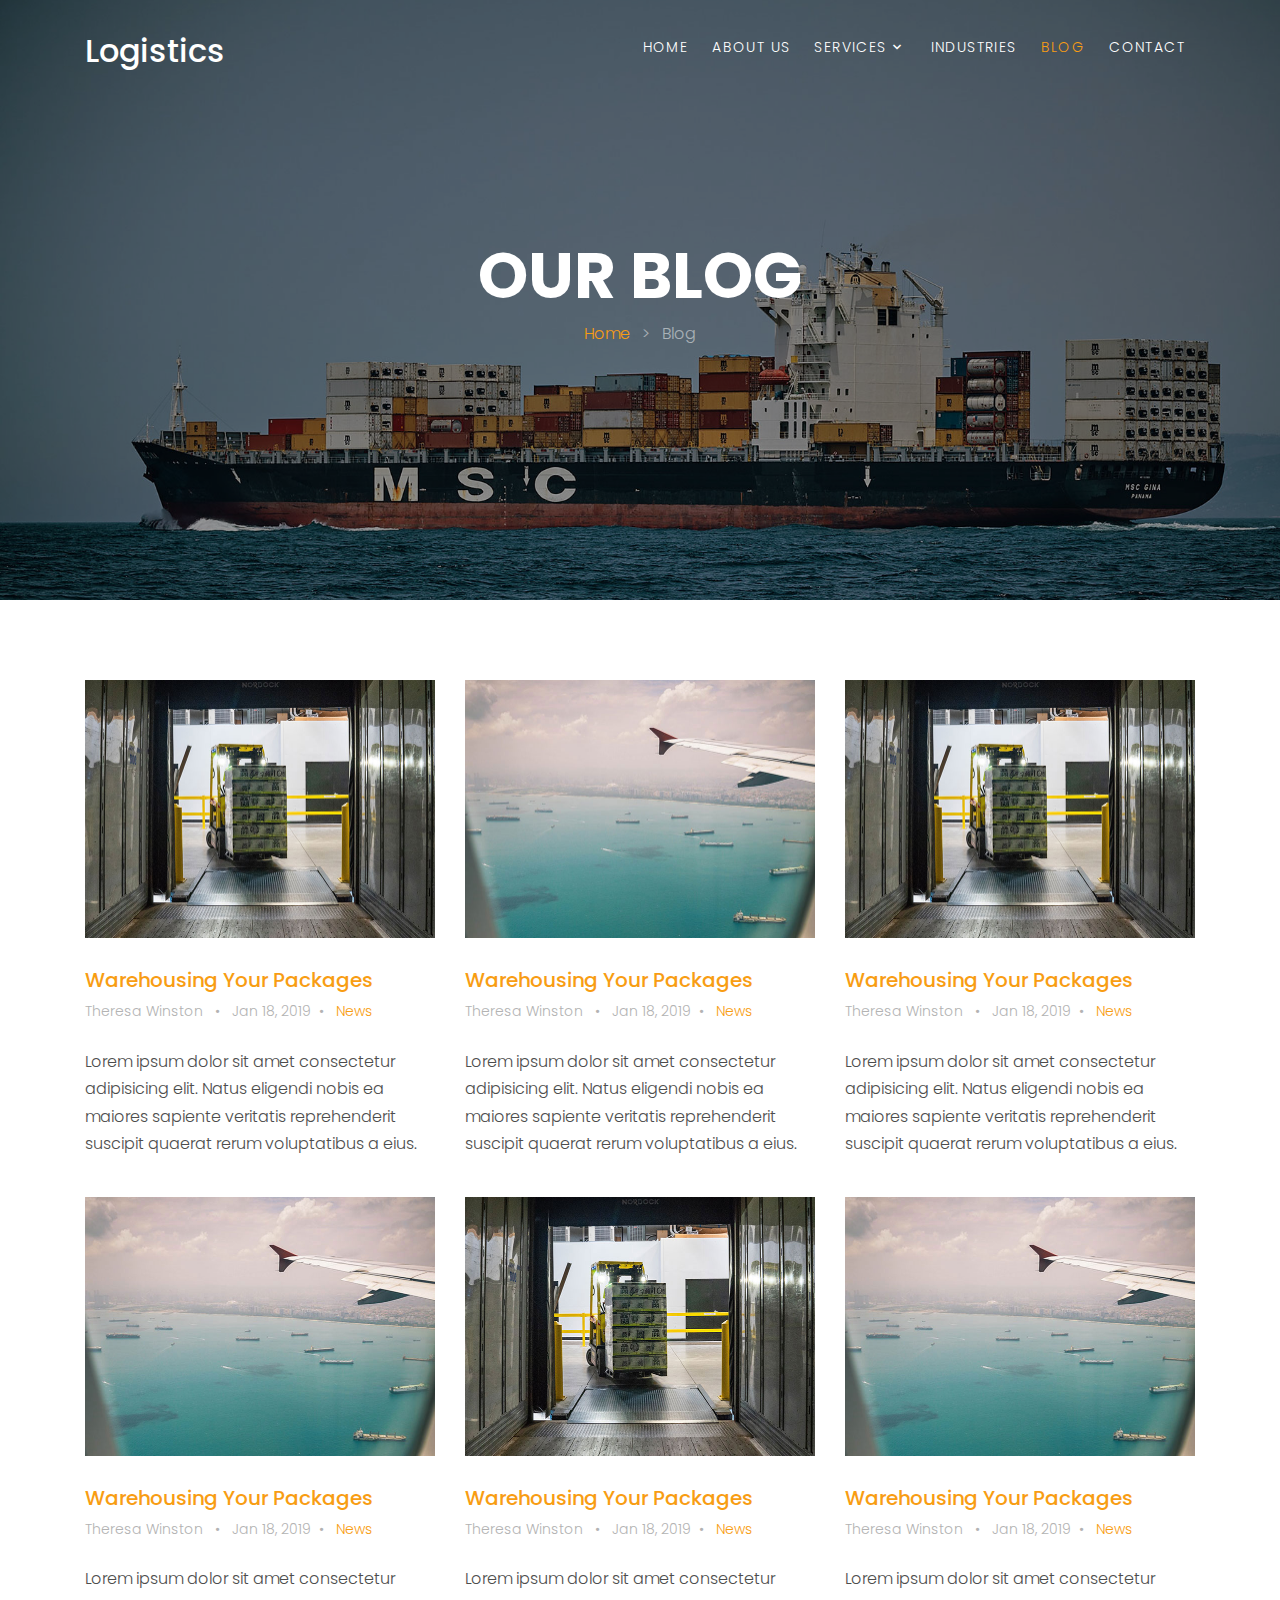
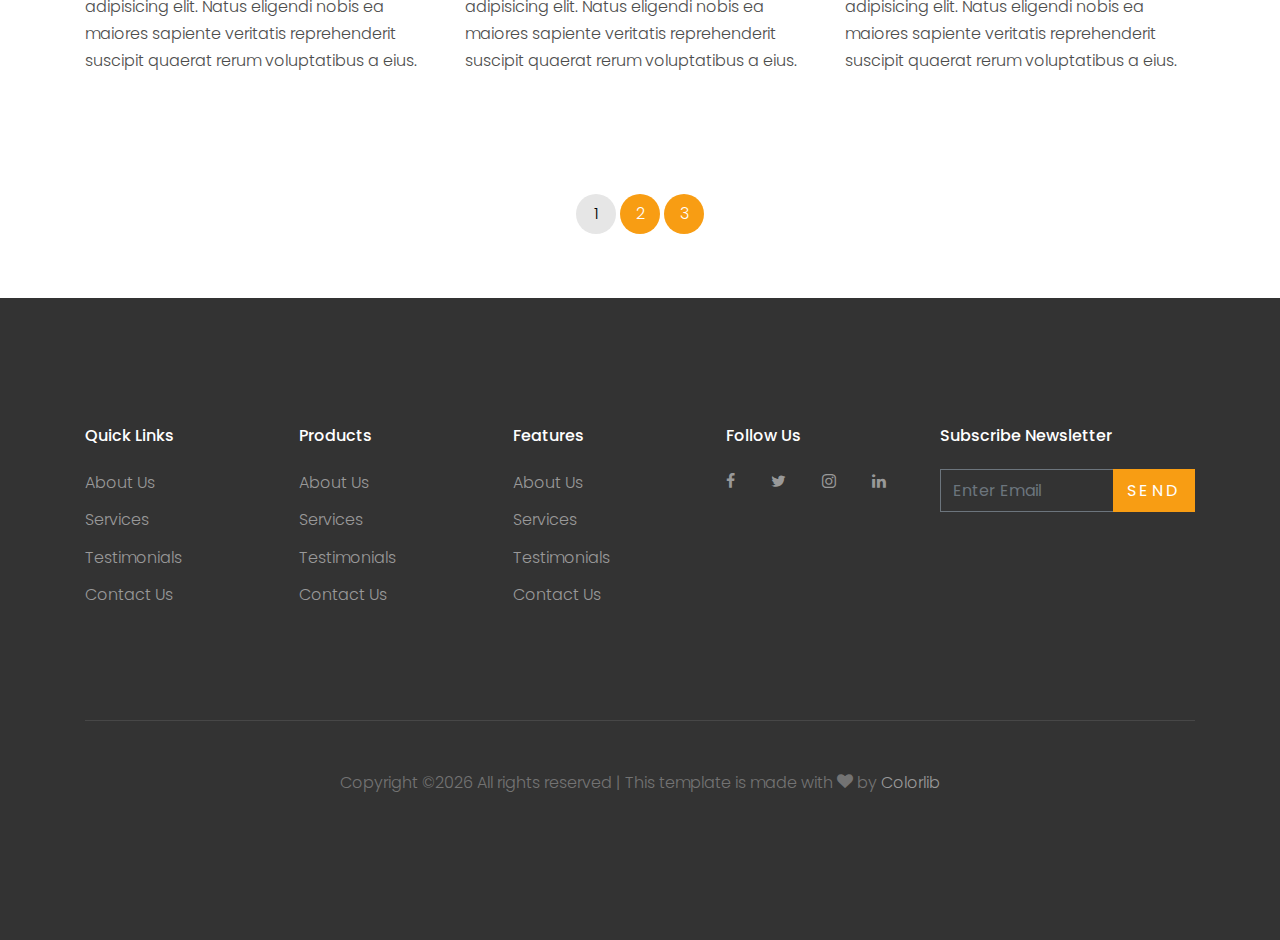
==== blog.html @ 77e8cea9 "add index web" ====
<!DOCTYPE html>
<html lang="en">
  <head>
    <title>Logistics &mdash; Colorlib Website Template</title>
    <meta charset="utf-8">
    <meta name="viewport" content="width=device-width, initial-scale=1, shrink-to-fit=no">

    <link rel="stylesheet" href="https://fonts.googleapis.com/css?family=Poppins:200,300,400,700,900|Display+Playfair:200,300,400,700"> 
    <link rel="stylesheet" href="fonts/icomoon/style.css">

    <link rel="stylesheet" href="css/bootstrap.min.css">
    <link rel="stylesheet" href="css/magnific-popup.css">
    <link rel="stylesheet" href="css/jquery-ui.css">
    <link rel="stylesheet" href="css/owl.carousel.min.css">
    <link rel="stylesheet" href="css/owl.theme.default.min.css">

    <link rel="stylesheet" href="css/bootstrap-datepicker.css">

    <link rel="stylesheet" href="fonts/flaticon/font/flaticon.css">



    <link rel="stylesheet" href="css/aos.css">

    <link rel="stylesheet" href="css/style.css">
    
  </head>
  <body>
  
  <div class="site-wrap">

    <div class="site-mobile-menu">
      <div class="site-mobile-menu-header">
        <div class="site-mobile-menu-close mt-3">
          <span class="icon-close2 js-menu-toggle"></span>
        </div>
      </div>
      <div class="site-mobile-menu-body"></div>
    </div>
    
    <header class="site-navbar py-3" role="banner">

      <div class="container">
        <div class="row align-items-center">
          
          <div class="col-11 col-xl-2">
            <h1 class="mb-0"><a href="index.html" class="text-white h2 mb-0">Logistics</a></h1>
          </div>
          <div class="col-12 col-md-10 d-none d-xl-block">
            <nav class="site-navigation position-relative text-right" role="navigation">

              <ul class="site-menu js-clone-nav mx-auto d-none d-lg-block">
                <li><a href="index.html">Home</a></li>
                <li><a href="about.html">About Us</a></li>
                <li class="has-children">
                  <a href="services.html">Services</a>
                  <ul class="dropdown">
                    <li><a href="#">Air Freight</a></li>
                    <li><a href="#">Ocean Freight</a></li>
                    <li><a href="#">Ground Shipping</a></li>
                    <li><a href="#">Warehousing</a></li>
                    <li><a href="#">Storage</a></li>
                  </ul>
                </li>
                <li><a href="industries.html">Industries</a></li>
                <li class="active"><a href="blog.html">Blog</a></li>
                <li><a href="contact.html">Contact</a></li>
              </ul>
            </nav>
          </div>


          <div class="d-inline-block d-xl-none ml-md-0 mr-auto py-3" style="position: relative; top: 3px;"><a href="#" class="site-menu-toggle js-menu-toggle text-white"><span class="icon-menu h3"></span></a></div>

          </div>

        </div>
      </div>
      
    </header>

  

    <div class="site-blocks-cover inner-page-cover overlay" style="background-image: url(images/hero_bg_1.jpg);" data-aos="fade" data-stellar-background-ratio="0.5">
      <div class="container">
        <div class="row align-items-center justify-content-center text-center">

          <div class="col-md-8" data-aos="fade-up" data-aos-delay="400">
            <h1 class="text-white font-weight-light text-uppercase font-weight-bold">Our Blog</h1>
            <p class="breadcrumb-custom"><a href="index.html">Home</a> <span class="mx-2">&gt;</span> <span>Blog</span></p>
          </div>
        </div>
      </div>
    </div>  

    
  
    <div class="site-section">
      <div class="container">
        <div class="row">
          <div class="col-md-6 col-lg-4 mb-4 mb-lg-4">
            <div class="h-entry">
              <img src="images/blog_1.jpg" alt="Image" class="img-fluid">
              <h2 class="font-size-regular"><a href="#">Warehousing Your Packages</a></h2>
              <div class="meta mb-4">Theresa Winston <span class="mx-2">&bullet;</span> Jan 18, 2019<span class="mx-2">&bullet;</span> <a href="#">News</a></div>
              <p>Lorem ipsum dolor sit amet consectetur adipisicing elit. Natus eligendi nobis ea maiores sapiente veritatis reprehenderit suscipit quaerat rerum voluptatibus a eius.</p>
            </div> 
          </div>
          <div class="col-md-6 col-lg-4 mb-4 mb-lg-4">
            <div class="h-entry">
              <img src="images/blog_2.jpg" alt="Image" class="img-fluid">
              <h2 class="font-size-regular"><a href="#">Warehousing Your Packages</a></h2>
              <div class="meta mb-4">Theresa Winston <span class="mx-2">&bullet;</span> Jan 18, 2019<span class="mx-2">&bullet;</span> <a href="#">News</a></div>
              <p>Lorem ipsum dolor sit amet consectetur adipisicing elit. Natus eligendi nobis ea maiores sapiente veritatis reprehenderit suscipit quaerat rerum voluptatibus a eius.</p>
            </div>
          </div>
          <div class="col-md-6 col-lg-4 mb-4 mb-lg-4">
            <div class="h-entry">
              <img src="images/blog_1.jpg" alt="Image" class="img-fluid">
              <h2 class="font-size-regular"><a href="#">Warehousing Your Packages</a></h2>
              <div class="meta mb-4">Theresa Winston <span class="mx-2">&bullet;</span> Jan 18, 2019<span class="mx-2">&bullet;</span> <a href="#">News</a></div>
              <p>Lorem ipsum dolor sit amet consectetur adipisicing elit. Natus eligendi nobis ea maiores sapiente veritatis reprehenderit suscipit quaerat rerum voluptatibus a eius.</p>
            </div> 
          </div>
          <div class="col-md-6 col-lg-4 mb-4 mb-lg-4">
            <div class="h-entry">
              <img src="images/blog_2.jpg" alt="Image" class="img-fluid">
              <h2 class="font-size-regular"><a href="#">Warehousing Your Packages</a></h2>
              <div class="meta mb-4">Theresa Winston <span class="mx-2">&bullet;</span> Jan 18, 2019<span class="mx-2">&bullet;</span> <a href="#">News</a></div>
              <p>Lorem ipsum dolor sit amet consectetur adipisicing elit. Natus eligendi nobis ea maiores sapiente veritatis reprehenderit suscipit quaerat rerum voluptatibus a eius.</p>
            </div>
          </div>
          <div class="col-md-6 col-lg-4 mb-4 mb-lg-4">
            <div class="h-entry">
              <img src="images/blog_1.jpg" alt="Image" class="img-fluid">
              <h2 class="font-size-regular"><a href="#">Warehousing Your Packages</a></h2>
              <div class="meta mb-4">Theresa Winston <span class="mx-2">&bullet;</span> Jan 18, 2019<span class="mx-2">&bullet;</span> <a href="#">News</a></div>
              <p>Lorem ipsum dolor sit amet consectetur adipisicing elit. Natus eligendi nobis ea maiores sapiente veritatis reprehenderit suscipit quaerat rerum voluptatibus a eius.</p>
            </div> 
          </div>
          <div class="col-md-6 col-lg-4 mb-4 mb-lg-4">
            <div class="h-entry">
              <img src="images/blog_2.jpg" alt="Image" class="img-fluid">
              <h2 class="font-size-regular"><a href="#">Warehousing Your Packages</a></h2>
              <div class="meta mb-4">Theresa Winston <span class="mx-2">&bullet;</span> Jan 18, 2019<span class="mx-2">&bullet;</span> <a href="#">News</a></div>
              <p>Lorem ipsum dolor sit amet consectetur adipisicing elit. Natus eligendi nobis ea maiores sapiente veritatis reprehenderit suscipit quaerat rerum voluptatibus a eius.</p>
            </div>
          </div>
        </div>
      </div>
    </div>

    <div class="container text-center pb-5">
      <div class="row">
        <div class="col-12">
          <p class="custom-pagination">
            <span>1</span>
            <a href="#">2</a>
            <a href="#">3</a>
          </p>
        </div>
      </div>
    </div>

    
    
    <footer class="site-footer">
      <div class="container">
        <div class="row">
          <div class="col-md-9">
            <div class="row">
              <div class="col-md-3">
                <h2 class="footer-heading mb-4">Quick Links</h2>
                <ul class="list-unstyled">
                  <li><a href="#">About Us</a></li>
                  <li><a href="#">Services</a></li>
                  <li><a href="#">Testimonials</a></li>
                  <li><a href="#">Contact Us</a></li>
                </ul>
              </div>
              <div class="col-md-3">
                <h2 class="footer-heading mb-4">Products</h2>
                <ul class="list-unstyled">
                  <li><a href="#">About Us</a></li>
                  <li><a href="#">Services</a></li>
                  <li><a href="#">Testimonials</a></li>
                  <li><a href="#">Contact Us</a></li>
                </ul>
              </div>
              <div class="col-md-3">
                <h2 class="footer-heading mb-4">Features</h2>
                <ul class="list-unstyled">
                  <li><a href="#">About Us</a></li>
                  <li><a href="#">Services</a></li>
                  <li><a href="#">Testimonials</a></li>
                  <li><a href="#">Contact Us</a></li>
                </ul>
              </div>
              <div class="col-md-3">
                <h2 class="footer-heading mb-4">Follow Us</h2>
                <a href="#" class="pl-0 pr-3"><span class="icon-facebook"></span></a>
                <a href="#" class="pl-3 pr-3"><span class="icon-twitter"></span></a>
                <a href="#" class="pl-3 pr-3"><span class="icon-instagram"></span></a>
                <a href="#" class="pl-3 pr-3"><span class="icon-linkedin"></span></a>
              </div>
            </div>
          </div>
          <div class="col-md-3">
            <h2 class="footer-heading mb-4">Subscribe Newsletter</h2>
            <form action="#" method="post">
              <div class="input-group mb-3">
                <input type="text" class="form-control border-secondary text-white bg-transparent" placeholder="Enter Email" aria-label="Enter Email" aria-describedby="button-addon2">
                <div class="input-group-append">
                  <button class="btn btn-primary text-white" type="button" id="button-addon2">Send</button>
                </div>
              </div>
            </form>
          </div>
        </div>
        <div class="row pt-5 mt-5 text-center">
          <div class="col-md-12">
            <div class="border-top pt-5">
            <p>
            <!-- Link back to Colorlib can't be removed. Template is licensed under CC BY 3.0. -->
            Copyright &copy;<script>document.write(new Date().getFullYear());</script> All rights reserved | This template is made with <i class="icon-heart" aria-hidden="true"></i> by <a href="https://colorlib.com" target="_blank" >Colorlib</a>
            <!-- Link back to Colorlib can't be removed. Template is licensed under CC BY 3.0. -->
            </p>
            </div>
          </div>
          
        </div>
      </div>
    </footer>
  </div>

  <script src="js/jquery-3.3.1.min.js"></script>
  <script src="js/jquery-migrate-3.0.1.min.js"></script>
  <script src="js/jquery-ui.js"></script>
  <script src="js/popper.min.js"></script>
  <script src="js/bootstrap.min.js"></script>
  <script src="js/owl.carousel.min.js"></script>
  <script src="js/jquery.stellar.min.js"></script>
  <script src="js/jquery.countdown.min.js"></script>
  <script src="js/jquery.magnific-popup.min.js"></script>
  <script src="js/bootstrap-datepicker.min.js"></script>
  <script src="js/aos.js"></script>

  <script src="js/main.js"></script>
    
  </body>
</html>
---- fonts/icomoon/style.css ----
@font-face {
  font-family: 'icomoon';
  src:  url('fonts/icomoon.eot?10si43');
  src:  url('fonts/icomoon.eot?10si43#iefix') format('embedded-opentype'),
    url('fonts/icomoon.ttf?10si43') format('truetype'),
    url('fonts/icomoon.woff?10si43') format('woff'),
    url('fonts/icomoon.svg?10si43#icomoon') format('svg');
  font-weight: normal;
  font-style: normal;
}

[class^="icon-"], [class*=" icon-"] {
  /* use !important to prevent issues with browser extensions that change fonts */
  font-family: 'icomoon' !important;
  speak: none;
  font-style: normal;
  font-weight: normal;
  font-variant: normal;
  text-transform: none;
  line-height: 1;

  /* Better Font Rendering =========== */
  -webkit-font-smoothing: antialiased;
  -moz-osx-font-smoothing: grayscale;
}

.icon-asterisk:before {
  content: "\f069";
}
.icon-plus:before {
  content: "\f067";
}
.icon-question:before {
  content: "\f128";
}
.icon-minus:before {
  content: "\f068";
}
.icon-glass:before {
  content: "\f000";
}
.icon-music:before {
  content: "\f001";
}
.icon-search:before {
  content: "\f002";
}
.icon-envelope-o:before {
  content: "\f003";
}
.icon-heart:before {
  content: "\f004";
}
.icon-star:before {
  content: "\f005";
}
.icon-star-o:before {
  content: "\f006";
}
.icon-user:before {
  content: "\f007";
}
.icon-film:before {
  content: "\f008";
}
.icon-th-large:before {
  content: "\f009";
}
.icon-th:before {
  content: "\f00a";
}
.icon-th-list:before {
  content: "\f00b";
}
.icon-check:before {
  content: "\f00c";
}
.icon-close:before {
  content: "\f00d";
}
.icon-remove:before {
  content: "\f00d";
}
.icon-times:before {
  content: "\f00d";
}
.icon-search-plus:before {
  content: "\f00e";
}
.icon-search-minus:before {
  content: "\f010";
}
.icon-power-off:before {
  content: "\f011";
}
.icon-signal:before {
  content: "\f012";
}
.icon-cog:before {
  content: "\f013";
}
.icon-gear:before {
  content: "\f013";
}
.icon-trash-o:before {
  content: "\f014";
}
.icon-home:before {
  content: "\f015";
}
.icon-file-o:before {
  content: "\f016";
}
.icon-clock-o:before {
  content: "\f017";
}
.icon-road:before {
  content: "\f018";
}
.icon-download:before {
  content: "\f019";
}
.icon-arrow-circle-o-down:before {
  content: "\f01a";
}
.icon-arrow-circle-o-up:before {
  content: "\f01b";
}
.icon-inbox:before {
  content: "\f01c";
}
.icon-play-circle-o:before {
  content: "\f01d";
}
.icon-repeat:before {
  content: "\f01e";
}
.icon-rotate-right:before {
  content: "\f01e";
}
.icon-refresh:before {
  content: "\f021";
}
.icon-list-alt:before {
  content: "\f022";
}
.icon-lock:before {
  content: "\f023";
}
.icon-flag:before {
  content: "\f024";
}
.icon-headphones:before {
  content: "\f025";
}
.icon-volume-off:before {
  content: "\f026";
}
.icon-volume-down:before {
  content: "\f027";
}
.icon-volume-up:before {
  content: "\f028";
}
.icon-qrcode:before {
  content: "\f029";
}
.icon-barcode:before {
  content: "\f02a";
}
.icon-tag:before {
  content: "\f02b";
}
.icon-tags:before {
  content: "\f02c";
}
.icon-book:before {
  content: "\f02d";
}
.icon-bookmark:before {
  content: "\f02e";
}
.icon-print:before {
  content: "\f02f";
}
.icon-camera:before {
  content: "\f030";
}
.icon-font:before {
  content: "\f031";
}
.icon-bold:before {
  content: "\f032";
}
.icon-italic:before {
  content: "\f033";
}
.icon-text-height:before {
  content: "\f034";
}
.icon-text-width:before {
  content: "\f035";
}
.icon-align-left:before {
  content: "\f036";
}
.icon-align-center:before {
  content: "\f037";
}
.icon-align-right:before {
  content: "\f038";
}
.icon-align-justify:before {
  content: "\f039";
}
.icon-list:before {
  content: "\f03a";
}
.icon-dedent:before {
  content: "\f03b";
}
.icon-outdent:before {
  content: "\f03b";
}
.icon-indent:before {
  content: "\f03c";
}
.icon-video-camera:before {
  content: "\f03d";
}
.icon-image:before {
  content: "\f03e";
}
.icon-photo:before {
  content: "\f03e";
}
.icon-picture-o:before {
  content: "\f03e";
}
.icon-pencil:before {
  content: "\f040";
}
.icon-map-marker:before {
  content: "\f041";
}
.icon-adjust:before {
  content: "\f042";
}
.icon-tint:before {
  content: "\f043";
}
.icon-edit:before {
  content: "\f044";
}
.icon-pencil-square-o:before {
  content: "\f044";
}
.icon-share-square-o:before {
  content: "\f045";
}
.icon-check-square-o:before {
  content: "\f046";
}
.icon-arrows:before {
  content: "\f047";
}
.icon-step-backward:before {
  content: "\f048";
}
.icon-fast-backward:before {
  content: "\f049";
}
.icon-backward:before {
  content: "\f04a";
}
.icon-play:before {
  content: "\f04b";
}
.icon-pause:before {
  content: "\f04c";
}
.icon-stop:before {
  content: "\f04d";
}
.icon-forward:before {
  content: "\f04e";
}
.icon-fast-forward:before {
  content: "\f050";
}
.icon-step-forward:before {
  content: "\f051";
}
.icon-eject:before {
  content: "\f052";
}
.icon-chevron-left:before {
  content: "\f053";
}
.icon-chevron-right:before {
  content: "\f054";
}
.icon-plus-circle:before {
  content: "\f055";
}
.icon-minus-circle:before {
  content: "\f056";
}
.icon-times-circle:before {
  content: "\f057";
}
.icon-check-circle:before {
  content: "\f058";
}
.icon-question-circle:before {
  content: "\f059";
}
.icon-info-circle:before {
  content: "\f05a";
}
.icon-crosshairs:before {
  content: "\f05b";
}
.icon-times-circle-o:before {
  content: "\f05c";
}
.icon-check-circle-o:before {
  content: "\f05d";
}
.icon-ban:before {
  content: "\f05e";
}
.icon-arrow-left:before {
  content: "\f060";
}
.icon-arrow-right:before {
  content: "\f061";
}
.icon-arrow-up:before {
  content: "\f062";
}
.icon-arrow-down:before {
  content: "\f063";
}
.icon-mail-forward:before {
  content: "\f064";
}
.icon-share:before {
  content: "\f064";
}
.icon-expand:before {
  content: "\f065";
}
.icon-compress:before {
  content: "\f066";
}
.icon-exclamation-circle:before {
  content: "\f06a";
}
.icon-gift:before {
  content: "\f06b";
}
.icon-leaf:before {
  content: "\f06c";
}
.icon-fire:before {
  content: "\f06d";
}
.icon-eye:before {
  content: "\f06e";
}
.icon-eye-slash:before {
  content: "\f070";
}
.icon-exclamation-triangle:before {
  content: "\f071";
}
.icon-warning:before {
  content: "\f071";
}
.icon-plane:before {
  content: "\f072";
}
.icon-calendar:before {
  content: "\f073";
}
.icon-random:before {
  content: "\f074";
}
.icon-comment:before {
  content: "\f075";
}
.icon-magnet:before {
  content: "\f076";
}
.icon-chevron-up:before {
  content: "\f077";
}
.icon-chevron-down:before {
  content: "\f078";
}
.icon-retweet:before {
  content: "\f079";
}
.icon-shopping-cart:before {
  content: "\f07a";
}
.icon-folder:before {
  content: "\f07b";
}
.icon-folder-open:before {
  content: "\f07c";
}
.icon-arrows-v:before {
  content: "\f07d";
}
.icon-arrows-h:before {
  content: "\f07e";
}
.icon-bar-chart:before {
  content: "\f080";
}
.icon-bar-chart-o:before {
  content: "\f080";
}
.icon-twitter-square:before {
  content: "\f081";
}
.icon-facebook-square:before {
  content: "\f082";
}
.icon-camera-retro:before {
  content: "\f083";
}
.icon-key:before {
  content: "\f084";
}
.icon-cogs:before {
  content: "\f085";
}
.icon-gears:before {
  content: "\f085";
}
.icon-comments:before {
  content: "\f086";
}
.icon-thumbs-o-up:before {
  content: "\f087";
}
.icon-thumbs-o-down:before {
  content: "\f088";
}
.icon-star-half:before {
  content: "\f089";
}
.icon-heart-o:before {
  content: "\f08a";
}
.icon-sign-out:before {
  content: "\f08b";
}
.icon-linkedin-square:before {
  content: "\f08c";
}
.icon-thumb-tack:before {
  content: "\f08d";
}
.icon-external-link:before {
  content: "\f08e";
}
.icon-sign-in:before {
  content: "\f090";
}
.icon-trophy:before {
  content: "\f091";
}
.icon-github-square:before {
  content: "\f092";
}
.icon-upload:before {
  content: "\f093";
}
.icon-lemon-o:before {
  content: "\f094";
}
.icon-phone:before {
  content: "\f095";
}
.icon-square-o:before {
  content: "\f096";
}
.icon-bookmark-o:before {
  content: "\f097";
}
.icon-phone-square:before {
  content: "\f098";
}
.icon-twitter:before {
  content: "\f099";
}
.icon-facebook:before {
  content: "\f09a";
}
.icon-facebook-f:before {
  content: "\f09a";
}
.icon-github:before {
  content: "\f09b";
}
.icon-unlock:before {
  content: "\f09c";
}
.icon-credit-card:before {
  content: "\f09d";
}
.icon-feed:before {
  content: "\f09e";
}
.icon-rss:before {
  content: "\f09e";
}
.icon-hdd-o:before {
  content: "\f0a0";
}
.icon-bullhorn:before {
  content: "\f0a1";
}
.icon-bell-o:before {
  content: "\f0a2";
}
.icon-certificate:before {
  content: "\f0a3";
}
.icon-hand-o-right:before {
  content: "\f0a4";
}
.icon-hand-o-left:before {
  content: "\f0a5";
}
.icon-hand-o-up:before {
  content: "\f0a6";
}
.icon-hand-o-down:before {
  content: "\f0a7";
}
.icon-arrow-circle-left:before {
  content: "\f0a8";
}
.icon-arrow-circle-right:before {
  content: "\f0a9";
}
.icon-arrow-circle-up:before {
  content: "\f0aa";
}
.icon-arrow-circle-down:before {
  content: "\f0ab";
}
.icon-globe:before {
  content: "\f0ac";
}
.icon-wrench:before {
  content: "\f0ad";
}
.icon-tasks:before {
  content: "\f0ae";
}
.icon-filter:before {
  content: "\f0b0";
}
.icon-briefcase:before {
  content: "\f0b1";
}
.icon-arrows-alt:before {
  content: "\f0b2";
}
.icon-group:before {
  content: "\f0c0";
}
.icon-users:before {
  content: "\f0c0";
}
.icon-chain:before {
  content: "\f0c1";
}
.icon-link:before {
  content: "\f0c1";
}
.icon-cloud:before {
  content: "\f0c2";
}
.icon-flask:before {
  content: "\f0c3";
}
.icon-cut:before {
  content: "\f0c4";
}
.icon-scissors:before {
  content: "\f0c4";
}
.icon-copy:before {
  content: "\f0c5";
}
.icon-files-o:before {
  content: "\f0c5";
}
.icon-paperclip:before {
  content: "\f0c6";
}
.icon-floppy-o:before {
  content: "\f0c7";
}
.icon-save:before {
  content: "\f0c7";
}
.icon-square:before {
  content: "\f0c8";
}
.icon-bars:before {
  content: "\f0c9";
}
.icon-navicon:before {
  content: "\f0c9";
}
.icon-reorder:before {
  content: "\f0c9";
}
.icon-list-ul:before {
  content: "\f0ca";
}
.icon-list-ol:before {
  content: "\f0cb";
}
.icon-strikethrough:before {
  content: "\f0cc";
}
.icon-underline:before {
  content: "\f0cd";
}
.icon-table:before {
  content: "\f0ce";
}
.icon-magic:before {
  content: "\f0d0";
}
.icon-truck:before {
  content: "\f0d1";
}
.icon-pinterest:before {
  content: "\f0d2";
}
.icon-pinterest-square:before {
  content: "\f0d3";
}
.icon-google-plus-square:before {
  content: "\f0d4";
}
.icon-google-plus:before {
  content: "\f0d5";
}
.icon-money:before {
  content: "\f0d6";
}
.icon-caret-down:before {
  content: "\f0d7";
}
.icon-caret-up:before {
  content: "\f0d8";
}
.icon-caret-left:before {
  content: "\f0d9";
}
.icon-caret-right:before {
  content: "\f0da";
}
.icon-columns:before {
  content: "\f0db";
}
.icon-sort:before {
  content: "\f0dc";
}
.icon-unsorted:before {
  content: "\f0dc";
}
.icon-sort-desc:before {
  content: "\f0dd";
}
.icon-sort-down:before {
  content: "\f0dd";
}
.icon-sort-asc:before {
  content: "\f0de";
}
.icon-sort-up:before {
  content: "\f0de";
}
.icon-envelope:before {
  content: "\f0e0";
}
.icon-linkedin:before {
  content: "\f0e1";
}
.icon-rotate-left:before {
  content: "\f0e2";
}
.icon-undo:before {
  content: "\f0e2";
}
.icon-gavel:before {
  content: "\f0e3";
}
.icon-legal:before {
  content: "\f0e3";
}
.icon-dashboard:before {
  content: "\f0e4";
}
.icon-tachometer:before {
  content: "\f0e4";
}
.icon-comment-o:before {
  content: "\f0e5";
}
.icon-comments-o:before {
  content: "\f0e6";
}
.icon-bolt:before {
  content: "\f0e7";
}
.icon-flash:before {
  content: "\f0e7";
}
.icon-sitemap:before {
  content: "\f0e8";
}
.icon-umbrella:before {
  content: "\f0e9";
}
.icon-clipboard:before {
  content: "\f0ea";
}
.icon-paste:before {
  content: "\f0ea";
}
.icon-lightbulb-o:before {
  content: "\f0eb";
}
.icon-exchange:before {
  content: "\f0ec";
}
.icon-cloud-download:before {
  content: "\f0ed";
}
.icon-cloud-upload:before {
  content: "\f0ee";
}
.icon-user-md:before {
  content: "\f0f0";
}
.icon-stethoscope:before {
  content: "\f0f1";
}
.icon-suitcase:before {
  content: "\f0f2";
}
.icon-bell:before {
  content: "\f0f3";
}
.icon-coffee:before {
  content: "\f0f4";
}
.icon-cutlery:before {
  content: "\f0f5";
}
.icon-file-text-o:before {
  content: "\f0f6";
}
.icon-building-o:before {
  content: "\f0f7";
}
.icon-hospital-o:before {
  content: "\f0f8";
}
.icon-ambulance:before {
  content: "\f0f9";
}
.icon-medkit:before {
  content: "\f0fa";
}
.icon-fighter-jet:before {
  content: "\f0fb";
}
.icon-beer:before {
  content: "\f0fc";
}
.icon-h-square:before {
  content: "\f0fd";
}
.icon-plus-square:before {
  content: "\f0fe";
}
.icon-angle-double-left:before {
  content: "\f100";
}
.icon-angle-double-right:before {
  content: "\f101";
}
.icon-angle-double-up:before {
  content: "\f102";
}
.icon-angle-double-down:before {
  content: "\f103";
}
.icon-angle-left:before {
  content: "\f104";
}
.icon-angle-right:before {
  content: "\f105";
}
.icon-angle-up:before {
  content: "\f106";
}
.icon-angle-down:before {
  content: "\f107";
}
.icon-desktop:before {
  content: "\f108";
}
.icon-laptop:before {
  content: "\f109";
}
.icon-tablet:before {
  content: "\f10a";
}
.icon-mobile:before {
  content: "\f10b";
}
.icon-mobile-phone:before {
  content: "\f10b";
}
.icon-circle-o:before {
  content: "\f10c";
}
.icon-quote-left:before {
  content: "\f10d";
}
.icon-quote-right:before {
  content: "\f10e";
}
.icon-spinner:before {
  content: "\f110";
}
.icon-circle:before {
  content: "\f111";
}
.icon-mail-reply:before {
  content: "\f112";
}
.icon-reply:before {
  content: "\f112";
}
.icon-github-alt:before {
  content: "\f113";
}
.icon-folder-o:before {
  content: "\f114";
}
.icon-folder-open-o:before {
  content: "\f115";
}
.icon-smile-o:before {
  content: "\f118";
}
.icon-frown-o:before {
  content: "\f119";
}
.icon-meh-o:before {
  content: "\f11a";
}
.icon-gamepad:before {
  content: "\f11b";
}
.icon-keyboard-o:before {
  content: "\f11c";
}
.icon-flag-o:before {
  content: "\f11d";
}
.icon-flag-checkered:before {
  content: "\f11e";
}
.icon-terminal:before {
  content: "\f120";
}
.icon-code:before {
  content: "\f121";
}
.icon-mail-reply-all:before {
  content: "\f122";
}
.icon-reply-all:before {
  content: "\f122";
}
.icon-star-half-empty:before {
  content: "\f123";
}
.icon-star-half-full:before {
  content: "\f123";
}
.icon-star-half-o:before {
  content: "\f123";
}
.icon-location-arrow:before {
  content: "\f124";
}
.icon-crop:before {
  content: "\f125";
}
.icon-code-fork:before {
  content: "\f126";
}
.icon-chain-broken:before {
  content: "\f127";
}
.icon-unlink:before {
  content: "\f127";
}
.icon-info:before {
  content: "\f129";
}
.icon-exclamation:before {
  content: "\f12a";
}
.icon-superscript:before {
  content: "\f12b";
}
.icon-subscript:before {
  content: "\f12c";
}
.icon-eraser:before {
  content: "\f12d";
}
.icon-puzzle-piece:before {
  content: "\f12e";
}
.icon-microphone:before {
  content: "\f130";
}
.icon-microphone-slash:before {
  content: "\f131";
}
.icon-shield:before {
  content: "\f132";
}
.icon-calendar-o:before {
  content: "\f133";
}
.icon-fire-extinguisher:before {
  content: "\f134";
}
.icon-rocket:before {
  content: "\f135";
}
.icon-maxcdn:before {
  content: "\f136";
}
.icon-chevron-circle-left:before {
  content: "\f137";
}
.icon-chevron-circle-right:before {
  content: "\f138";
}
.icon-chevron-circle-up:before {
  content: "\f139";
}
.icon-chevron-circle-down:before {
  content: "\f13a";
}
.icon-html5:before {
  content: "\f13b";
}
.icon-css3:before {
  content: "\f13c";
}
.icon-anchor:before {
  content: "\f13d";
}
.icon-unlock-alt:before {
  content: "\f13e";
}
.icon-bullseye:before {
  content: "\f140";
}
.icon-ellipsis-h:before {
  content: "\f141";
}
.icon-ellipsis-v:before {
  content: "\f142";
}
.icon-rss-square:before {
  content: "\f143";
}
.icon-play-circle:before {
  content: "\f144";
}
.icon-ticket:before {
  content: "\f145";
}
.icon-minus-square:before {
  content: "\f146";
}
.icon-minus-square-o:before {
  content: "\f147";
}
.icon-level-up:before {
  content: "\f148";
}
.icon-level-down:before {
  content: "\f149";
}
.icon-check-square:before {
  content: "\f14a";
}
.icon-pencil-square:before {
  content: "\f14b";
}
.icon-external-link-square:before {
  content: "\f14c";
}
.icon-share-square:before {
  content: "\f14d";
}
.icon-compass:before {
  content: "\f14e";
}
.icon-caret-square-o-down:before {
  content: "\f150";
}
.icon-toggle-down:before {
  content: "\f150";
}
.icon-caret-square-o-up:before {
  content: "\f151";
}
.icon-toggle-up:before {
  content: "\f151";
}
.icon-caret-square-o-right:before {
  content: "\f152";
}
.icon-toggle-right:before {
  content: "\f152";
}
.icon-eur:before {
  content: "\f153";
}
.icon-euro:before {
  content: "\f153";
}
.icon-gbp:before {
  content: "\f154";
}
.icon-dollar:before {
  content: "\f155";
}
.icon-usd:before {
  content: "\f155";
}
.icon-inr:before {
  content: "\f156";
}
.icon-rupee:before {
  content: "\f156";
}
.icon-cny:before {
  content: "\f157";
}
.icon-jpy:before {
  content: "\f157";
}
.icon-rmb:before {
  content: "\f157";
}
.icon-yen:before {
  content: "\f157";
}
.icon-rouble:before {
  content: "\f158";
}
.icon-rub:before {
  content: "\f158";
}
.icon-ruble:before {
  content: "\f158";
}
.icon-krw:before {
  content: "\f159";
}
.icon-won:before {
  content: "\f159";
}
.icon-bitcoin:before {
  content: "\f15a";
}
.icon-btc:before {
  content: "\f15a";
}
.icon-file:before {
  content: "\f15b";
}
.icon-file-text:before {
  content: "\f15c";
}
.icon-sort-alpha-asc:before {
  content: "\f15d";
}
.icon-sort-alpha-desc:before {
  content: "\f15e";
}
.icon-sort-amount-asc:before {
  content: "\f160";
}
.icon-sort-amount-desc:before {
  content: "\f161";
}
.icon-sort-numeric-asc:before {
  content: "\f162";
}
.icon-sort-numeric-desc:before {
  content: "\f163";
}
.icon-thumbs-up:before {
  content: "\f164";
}
.icon-thumbs-down:before {
  content: "\f165";
}
.icon-youtube-square:before {
  content: "\f166";
}
.icon-youtube:before {
  content: "\f167";
}
.icon-xing:before {
  content: "\f168";
}
.icon-xing-square:before {
  content: "\f169";
}
.icon-youtube-play:before {
  content: "\f16a";
}
.icon-dropbox:before {
  content: "\f16b";
}
.icon-stack-overflow:before {
  content: "\f16c";
}
.icon-instagram:before {
  content: "\f16d";
}
.icon-flickr:before {
  content: "\f16e";
}
.icon-adn:before {
  content: "\f170";
}
.icon-bitbucket:before {
  content: "\f171";
}
.icon-bitbucket-square:before {
  content: "\f172";
}
.icon-tumblr:before {
  content: "\f173";
}
.icon-tumblr-square:before {
  content: "\f174";
}
.icon-long-arrow-down:before {
  content: "\f175";
}
.icon-long-arrow-up:before {
  content: "\f176";
}
.icon-long-arrow-left:before {
  content: "\f177";
}
.icon-long-arrow-right:before {
  content: "\f178";
}
.icon-apple:before {
  content: "\f179";
}
.icon-windows:before {
  content: "\f17a";
}
.icon-android:before {
  content: "\f17b";
}
.icon-linux:before {
  content: "\f17c";
}
.icon-dribbble:before {
  content: "\f17d";
}
.icon-skype:before {
  content: "\f17e";
}
.icon-foursquare:before {
  content: "\f180";
}
.icon-trello:before {
  content: "\f181";
}
.icon-female:before {
  content: "\f182";
}
.icon-male:before {
  content: "\f183";
}
.icon-gittip:before {
  content: "\f184";
}
.icon-gratipay:before {
  content: "\f184";
}
.icon-sun-o:before {
  content: "\f185";
}
.icon-moon-o:before {
  content: "\f186";
}
.icon-archive:before {
  content: "\f187";
}
.icon-bug:before {
  content: "\f188";
}
.icon-vk:before {
  content: "\f189";
}
.icon-weibo:before {
  content: "\f18a";
}
.icon-renren:before {
  content: "\f18b";
}
.icon-pagelines:before {
  content: "\f18c";
}
.icon-stack-exchange:before {
  content: "\f18d";
}
.icon-arrow-circle-o-right:before {
  content: "\f18e";
}
.icon-arrow-circle-o-left:before {
  content: "\f190";
}
.icon-caret-square-o-left:before {
  content: "\f191";
}
.icon-toggle-left:before {
  content: "\f191";
}
.icon-dot-circle-o:before {
  content: "\f192";
}
.icon-wheelchair:before {
  content: "\f193";
}
.icon-vimeo-square:before {
  content: "\f194";
}
.icon-try:before {
  content: "\f195";
}
.icon-turkish-lira:before {
  content: "\f195";
}
.icon-plus-square-o:before {
  content: "\f196";
}
.icon-space-shuttle:before {
  content: "\f197";
}
.icon-slack:before {
  content: "\f198";
}
.icon-envelope-square:before {
  content: "\f199";
}
.icon-wordpress:before {
  content: "\f19a";
}
.icon-openid:before {
  content: "\f19b";
}
.icon-bank:before {
  content: "\f19c";
}
.icon-institution:before {
  content: "\f19c";
}
.icon-university:before {
  content: "\f19c";
}
.icon-graduation-cap:before {
  content: "\f19d";
}
.icon-mortar-board:before {
  content: "\f19d";
}
.icon-yahoo:before {
  content: "\f19e";
}
.icon-google:before {
  content: "\f1a0";
}
.icon-reddit:before {
  content: "\f1a1";
}
.icon-reddit-square:before {
  content: "\f1a2";
}
.icon-stumbleupon-circle:before {
  content: "\f1a3";
}
.icon-stumbleupon:before {
  content: "\f1a4";
}
.icon-delicious:before {
  content: "\f1a5";
}
.icon-digg:before {
  content: "\f1a6";
}
.icon-pied-piper-pp:before {
  content: "\f1a7";
}
.icon-pied-piper-alt:before {
  content: "\f1a8";
}
.icon-drupal:before {
  content: "\f1a9";
}
.icon-joomla:before {
  content: "\f1aa";
}
.icon-language:before {
  content: "\f1ab";
}
.icon-fax:before {
  content: "\f1ac";
}
.icon-building:before {
  content: "\f1ad";
}
.icon-child:before {
  content: "\f1ae";
}
.icon-paw:before {
  content: "\f1b0";
}
.icon-spoon:before {
  content: "\f1b1";
}
.icon-cube:before {
  content: "\f1b2";
}
.icon-cubes:before {
  content: "\f1b3";
}
.icon-behance:before {
  content: "\f1b4";
}
.icon-behance-square:before {
  content: "\f1b5";
}
.icon-steam:before {
  content: "\f1b6";
}
.icon-steam-square:before {
  content: "\f1b7";
}
.icon-recycle:before {
  content: "\f1b8";
}
.icon-automobile:before {
  content: "\f1b9";
}
.icon-car:before {
  content: "\f1b9";
}
.icon-cab:before {
  content: "\f1ba";
}
.icon-taxi:before {
  content: "\f1ba";
}
.icon-tree:before {
  content: "\f1bb";
}
.icon-spotify:before {
  content: "\f1bc";
}
.icon-deviantart:before {
  content: "\f1bd";
}
.icon-soundcloud:before {
  content: "\f1be";
}
.icon-database:before {
  content: "\f1c0";
}
.icon-file-pdf-o:before {
  content: "\f1c1";
}
.icon-file-word-o:before {
  content: "\f1c2";
}
.icon-file-excel-o:before {
  content: "\f1c3";
}
.icon-file-powerpoint-o:before {
  content: "\f1c4";
}
.icon-file-image-o:before {
  content: "\f1c5";
}
.icon-file-photo-o:before {
  content: "\f1c5";
}
.icon-file-picture-o:before {
  content: "\f1c5";
}
.icon-file-archive-o:before {
  content: "\f1c6";
}
.icon-file-zip-o:before {
  content: "\f1c6";
}
.icon-file-audio-o:before {
  content: "\f1c7";
}
.icon-file-sound-o:before {
  content: "\f1c7";
}
.icon-file-movie-o:before {
  content: "\f1c8";
}
.icon-file-video-o:before {
  content: "\f1c8";
}
.icon-file-code-o:before {
  content: "\f1c9";
}
.icon-vine:before {
  content: "\f1ca";
}
.icon-codepen:before {
  content: "\f1cb";
}
.icon-jsfiddle:before {
  content: "\f1cc";
}
.icon-life-bouy:before {
  content: "\f1cd";
}
.icon-life-buoy:before {
  content: "\f1cd";
}
.icon-life-ring:before {
  content: "\f1cd";
}
.icon-life-saver:before {
  content: "\f1cd";
}
.icon-support:before {
  content: "\f1cd";
}
.icon-circle-o-notch:before {
  content: "\f1ce";
}
.icon-ra:before {
  content: "\f1d0";
}
.icon-rebel:before {
  content: "\f1d0";
}
.icon-resistance:before {
  content: "\f1d0";
}
.icon-empire:before {
  content: "\f1d1";
}
.icon-ge:before {
  content: "\f1d1";
}
.icon-git-square:before {
  content: "\f1d2";
}
.icon-git:before {
  content: "\f1d3";
}
.icon-hacker-news:before {
  content: "\f1d4";
}
.icon-y-combinator-square:before {
  content: "\f1d4";
}
.icon-yc-square:before {
  content: "\f1d4";
}
.icon-tencent-weibo:before {
  content: "\f1d5";
}
.icon-qq:before {
  content: "\f1d6";
}
.icon-wechat:before {
  content: "\f1d7";
}
.icon-weixin:before {
  content: "\f1d7";
}
.icon-paper-plane:before {
  content: "\f1d8";
}
.icon-send:before {
  content: "\f1d8";
}
.icon-paper-plane-o:before {
  content: "\f1d9";
}
.icon-send-o:before {
  content: "\f1d9";
}
.icon-history:before {
  content: "\f1da";
}
.icon-circle-thin:before {
  content: "\f1db";
}
.icon-header:before {
  content: "\f1dc";
}
.icon-paragraph:before {
  content: "\f1dd";
}
.icon-sliders:before {
  content: "\f1de";
}
.icon-share-alt:before {
  content: "\f1e0";
}
.icon-share-alt-square:before {
  content: "\f1e1";
}
.icon-bomb:before {
  content: "\f1e2";
}
.icon-futbol-o:before {
  content: "\f1e3";
}
.icon-soccer-ball-o:before {
  content: "\f1e3";
}
.icon-tty:before {
  content: "\f1e4";
}
.icon-binoculars:before {
  content: "\f1e5";
}
.icon-plug:before {
  content: "\f1e6";
}
.icon-slideshare:before {
  content: "\f1e7";
}
.icon-twitch:before {
  content: "\f1e8";
}
.icon-yelp:before {
  content: "\f1e9";
}
.icon-newspaper-o:before {
  content: "\f1ea";
}
.icon-wifi:before {
  content: "\f1eb";
}
.icon-calculator:before {
  content: "\f1ec";
}
.icon-paypal:before {
  content: "\f1ed";
}
.icon-google-wallet:before {
  content: "\f1ee";
}
.icon-cc-visa:before {
  content: "\f1f0";
}
.icon-cc-mastercard:before {
  content: "\f1f1";
}
.icon-cc-discover:before {
  content: "\f1f2";
}
.icon-cc-amex:before {
  content: "\f1f3";
}
.icon-cc-paypal:before {
  content: "\f1f4";
}
.icon-cc-stripe:before {
  content: "\f1f5";
}
.icon-bell-slash:before {
  content: "\f1f6";
}
.icon-bell-slash-o:before {
  content: "\f1f7";
}
.icon-trash:before {
  content: "\f1f8";
}
.icon-copyright:before {
  content: "\f1f9";
}
.icon-at:before {
  content: "\f1fa";
}
.icon-eyedropper:before {
  content: "\f1fb";
}
.icon-paint-brush:before {
  content: "\f1fc";
}
.icon-birthday-cake:before {
  content: "\f1fd";
}
.icon-area-chart:before {
  content: "\f1fe";
}
.icon-pie-chart:before {
  content: "\f200";
}
.icon-line-chart:before {
  content: "\f201";
}
.icon-lastfm:before {
  content: "\f202";
}
.icon-lastfm-square:before {
  content: "\f203";
}
.icon-toggle-off:before {
  content: "\f204";
}
.icon-toggle-on:before {
  content: "\f205";
}
.icon-bicycle:before {
  content: "\f206";
}
.icon-bus:before {
  content: "\f207";
}
.icon-ioxhost:before {
  content: "\f208";
}
.icon-angellist:before {
  content: "\f209";
}
.icon-cc:before {
  content: "\f20a";
}
.icon-ils:before {
  content: "\f20b";
}
.icon-shekel:before {
  content: "\f20b";
}
.icon-sheqel:before {
  content: "\f20b";
}
.icon-meanpath:before {
  content: "\f20c";
}
.icon-buysellads:before {
  content: "\f20d";
}
.icon-connectdevelop:before {
  content: "\f20e";
}
.icon-dashcube:before {
  content: "\f210";
}
.icon-forumbee:before {
  content: "\f211";
}
.icon-leanpub:before {
  content: "\f212";
}
.icon-sellsy:before {
  content: "\f213";
}
.icon-shirtsinbulk:before {
  content: "\f214";
}
.icon-simplybuilt:before {
  content: "\f215";
}
.icon-skyatlas:before {
  content: "\f216";
}
.icon-cart-plus:before {
  content: "\f217";
}
.icon-cart-arrow-down:before {
  content: "\f218";
}
.icon-diamond:before {
  content: "\f219";
}
.icon-ship:before {
  content: "\f21a";
}
.icon-user-secret:before {
  content: "\f21b";
}
.icon-motorcycle:before {
  content: "\f21c";
}
.icon-street-view:before {
  content: "\f21d";
}
.icon-heartbeat:before {
  content: "\f21e";
}
.icon-venus:before {
  content: "\f221";
}
.icon-mars:before {
  content: "\f222";
}
.icon-mercury:before {
  content: "\f223";
}
.icon-intersex:before {
  content: "\f224";
}
.icon-transgender:before {
  content: "\f224";
}
.icon-transgender-alt:before {
  content: "\f225";
}
.icon-venus-double:before {
  content: "\f226";
}
.icon-mars-double:before {
  content: "\f227";
}
.icon-venus-mars:before {
  content: "\f228";
}
.icon-mars-stroke:before {
  content: "\f229";
}
.icon-mars-stroke-v:before {
  content: "\f22a";
}
.icon-mars-stroke-h:before {
  content: "\f22b";
}
.icon-neuter:before {
  content: "\f22c";
}
.icon-genderless:before {
  content: "\f22d";
}
.icon-facebook-official:before {
  content: "\f230";
}
.icon-pinterest-p:before {
  content: "\f231";
}
.icon-whatsapp:before {
  content: "\f232";
}
.icon-server:before {
  content: "\f233";
}
.icon-user-plus:before {
  content: "\f234";
}
.icon-user-times:before {
  content: "\f235";
}
.icon-bed:before {
  content: "\f236";
}
.icon-hotel:before {
  content: "\f236";
}
.icon-viacoin:before {
  content: "\f237";
}
.icon-train:before {
  content: "\f238";
}
.icon-subway:before {
  content: "\f239";
}
.icon-medium:before {
  content: "\f23a";
}
.icon-y-combinator:before {
  content: "\f23b";
}
.icon-yc:before {
  content: "\f23b";
}
.icon-optin-monster:before {
  content: "\f23c";
}
.icon-opencart:before {
  content: "\f23d";
}
.icon-expeditedssl:before {
  content: "\f23e";
}
.icon-battery:before {
  content: "\f240";
}
.icon-battery-4:before {
  content: "\f240";
}
.icon-battery-full:before {
  content: "\f240";
}
.icon-battery-3:before {
  content: "\f241";
}
.icon-battery-three-quarters:before {
  content: "\f241";
}
.icon-battery-2:before {
  content: "\f242";
}
.icon-battery-half:before {
  content: "\f242";
}
.icon-battery-1:before {
  content: "\f243";
}
.icon-battery-quarter:before {
  content: "\f243";
}
.icon-battery-0:before {
  content: "\f244";
}
.icon-battery-empty:before {
  content: "\f244";
}
.icon-mouse-pointer:before {
  content: "\f245";
}
.icon-i-cursor:before {
  content: "\f246";
}
.icon-object-group:before {
  content: "\f247";
}
.icon-object-ungroup:before {
  content: "\f248";
}
.icon-sticky-note:before {
  content: "\f249";
}
.icon-sticky-note-o:before {
  content: "\f24a";
}
.icon-cc-jcb:before {
  content: "\f24b";
}
.icon-cc-diners-club:before {
  content: "\f24c";
}
.icon-clone:before {
  content: "\f24d";
}
.icon-balance-scale:before {
  content: "\f24e";
}
.icon-hourglass-o:before {
  content: "\f250";
}
.icon-hourglass-1:before {
  content: "\f251";
}
.icon-hourglass-start:before {
  content: "\f251";
}
.icon-hourglass-2:before {
  content: "\f252";
}
.icon-hourglass-half:before {
  content: "\f252";
}
.icon-hourglass-3:before {
  content: "\f253";
}
.icon-hourglass-end:before {
  content: "\f253";
}
.icon-hourglass:before {
  content: "\f254";
}
.icon-hand-grab-o:before {
  content: "\f255";
}
.icon-hand-rock-o:before {
  content: "\f255";
}
.icon-hand-paper-o:before {
  content: "\f256";
}
.icon-hand-stop-o:before {
  content: "\f256";
}
.icon-hand-scissors-o:before {
  content: "\f257";
}
.icon-hand-lizard-o:before {
  content: "\f258";
}
.icon-hand-spock-o:before {
  content: "\f259";
}
.icon-hand-pointer-o:before {
  content: "\f25a";
}
.icon-hand-peace-o:before {
  content: "\f25b";
}
.icon-trademark:before {
  content: "\f25c";
}
.icon-registered:before {
  content: "\f25d";
}
.icon-creative-commons:before {
  content: "\f25e";
}
.icon-gg:before {
  content: "\f260";
}
.icon-gg-circle:before {
  content: "\f261";
}
.icon-tripadvisor:before {
  content: "\f262";
}
.icon-odnoklassniki:before {
  content: "\f263";
}
.icon-odnoklassniki-square:before {
  content: "\f264";
}
.icon-get-pocket:before {
  content: "\f265";
}
.icon-wikipedia-w:before {
  content: "\f266";
}
.icon-safari:before {
  content: "\f267";
}
.icon-chrome:before {
  content: "\f268";
}
.icon-firefox:before {
  content: "\f269";
}
.icon-opera:before {
  content: "\f26a";
}
.icon-internet-explorer:before {
  content: "\f26b";
}
.icon-television:before {
  content: "\f26c";
}
.icon-tv:before {
  content: "\f26c";
}
.icon-contao:before {
  content: "\f26d";
}
.icon-500px:before {
  content: "\f26e";
}
.icon-amazon:before {
  content: "\f270";
}
.icon-calendar-plus-o:before {
  content: "\f271";
}
.icon-calendar-minus-o:before {
  content: "\f272";
}
.icon-calendar-times-o:before {
  content: "\f273";
}
.icon-calendar-check-o:before {
  content: "\f274";
}
.icon-industry:before {
  content: "\f275";
}
.icon-map-pin:before {
  content: "\f276";
}
.icon-map-signs:before {
  content: "\f277";
}
.icon-map-o:before {
  content: "\f278";
}
.icon-map:before {
  content: "\f279";
}
.icon-commenting:before {
  content: "\f27a";
}
.icon-commenting-o:before {
  content: "\f27b";
}
.icon-houzz:before {
  content: "\f27c";
}
.icon-vimeo:before {
  content: "\f27d";
}
.icon-black-tie:before {
  content: "\f27e";
}
.icon-fonticons:before {
  content: "\f280";
}
.icon-reddit-alien:before {
  content: "\f281";
}
.icon-edge:before {
  content: "\f282";
}
.icon-credit-card-alt:before {
  content: "\f283";
}
.icon-codiepie:before {
  content: "\f284";
}
.icon-modx:before {
  content: "\f285";
}
.icon-fort-awesome:before {
  content: "\f286";
}
.icon-usb:before {
  content: "\f287";
}
.icon-product-hunt:before {
  content: "\f288";
}
.icon-mixcloud:before {
  content: "\f289";
}
.icon-scribd:before {
  content: "\f28a";
}
.icon-pause-circle:before {
  content: "\f28b";
}
.icon-pause-circle-o:before {
  content: "\f28c";
}
.icon-stop-circle:before {
  content: "\f28d";
}
.icon-stop-circle-o:before {
  content: "\f28e";
}
.icon-shopping-bag:before {
  content: "\f290";
}
.icon-shopping-basket:before {
  content: "\f291";
}
.icon-hashtag:before {
  content: "\f292";
}
.icon-bluetooth:before {
  content: "\f293";
}
.icon-bluetooth-b:before {
  content: "\f294";
}
.icon-percent:before {
  content: "\f295";
}
.icon-gitlab:before {
  content: "\f296";
}
.icon-wpbeginner:before {
  content: "\f297";
}
.icon-wpforms:before {
  content: "\f298";
}
.icon-envira:before {
  content: "\f299";
}
.icon-universal-access:before {
  content: "\f29a";
}
.icon-wheelchair-alt:before {
  content: "\f29b";
}
.icon-question-circle-o:before {
  content: "\f29c";
}
.icon-blind:before {
  content: "\f29d";
}
.icon-audio-description:before {
  content: "\f29e";
}
.icon-volume-control-phone:before {
  content: "\f2a0";
}
.icon-braille:before {
  content: "\f2a1";
}
.icon-assistive-listening-systems:before {
  content: "\f2a2";
}
.icon-american-sign-language-interpreting:before {
  content: "\f2a3";
}
.icon-asl-interpreting:before {
  content: "\f2a3";
}
.icon-deaf:before {
  content: "\f2a4";
}
.icon-deafness:before {
  content: "\f2a4";
}
.icon-hard-of-hearing:before {
  content: "\f2a4";
}
.icon-glide:before {
  content: "\f2a5";
}
.icon-glide-g:before {
  content: "\f2a6";
}
.icon-sign-language:before {
  content: "\f2a7";
}
.icon-signing:before {
  content: "\f2a7";
}
.icon-low-vision:before {
  content: "\f2a8";
}
.icon-viadeo:before {
  content: "\f2a9";
}
.icon-viadeo-square:before {
  content: "\f2aa";
}
.icon-snapchat:before {
  content: "\f2ab";
}
.icon-snapchat-ghost:before {
  content: "\f2ac";
}
.icon-snapchat-square:before {
  content: "\f2ad";
}
.icon-pied-piper:before {
  content: "\f2ae";
}
.icon-first-order:before {
  content: "\f2b0";
}
.icon-yoast:before {
  content: "\f2b1";
}
.icon-themeisle:before {
  content: "\f2b2";
}
.icon-google-plus-circle:before {
  content: "\f2b3";
}
.icon-google-plus-official:before {
  content: "\f2b3";
}
.icon-fa:before {
  content: "\f2b4";
}
.icon-font-awesome:before {
  content: "\f2b4";
}
.icon-handshake-o:before {
  content: "\f2b5";
}
.icon-envelope-open:before {
  content: "\f2b6";
}
.icon-envelope-open-o:before {
  content: "\f2b7";
}
.icon-linode:before {
  content: "\f2b8";
}
.icon-address-book:before {
  content: "\f2b9";
}
.icon-address-book-o:before {
  content: "\f2ba";
}
.icon-address-card:before {
  content: "\f2bb";
}
.icon-vcard:before {
  content: "\f2bb";
}
.icon-address-card-o:before {
  content: "\f2bc";
}
.icon-vcard-o:before {
  content: "\f2bc";
}
.icon-user-circle:before {
  content: "\f2bd";
}
.icon-user-circle-o:before {
  content: "\f2be";
}
.icon-user-o:before {
  content: "\f2c0";
}
.icon-id-badge:before {
  content: "\f2c1";
}
.icon-drivers-license:before {
  content: "\f2c2";
}
.icon-id-card:before {
  content: "\f2c2";
}
.icon-drivers-license-o:before {
  content: "\f2c3";
}
.icon-id-card-o:before {
  content: "\f2c3";
}
.icon-quora:before {
  content: "\f2c4";
}
.icon-free-code-camp:before {
  content: "\f2c5";
}
.icon-telegram:before {
  content: "\f2c6";
}
.icon-thermometer:before {
  content: "\f2c7";
}
.icon-thermometer-4:before {
  content: "\f2c7";
}
.icon-thermometer-full:before {
  content: "\f2c7";
}
.icon-thermometer-3:before {
  content: "\f2c8";
}
.icon-thermometer-three-quarters:before {
  content: "\f2c8";
}
.icon-thermometer-2:before {
  content: "\f2c9";
}
.icon-thermometer-half:before {
  content: "\f2c9";
}
.icon-thermometer-1:before {
  content: "\f2ca";
}
.icon-thermometer-quarter:before {
  content: "\f2ca";
}
.icon-thermometer-0:before {
  content: "\f2cb";
}
.icon-thermometer-empty:before {
  content: "\f2cb";
}
.icon-shower:before {
  content: "\f2cc";
}
.icon-bath:before {
  content: "\f2cd";
}
.icon-bathtub:before {
  content: "\f2cd";
}
.icon-s15:before {
  content: "\f2cd";
}
.icon-podcast:before {
  content: "\f2ce";
}
.icon-window-maximize:before {
  content: "\f2d0";
}
.icon-window-minimize:before {
  content: "\f2d1";
}
.icon-window-restore:before {
  content: "\f2d2";
}
.icon-times-rectangle:before {
  content: "\f2d3";
}
.icon-window-close:before {
  content: "\f2d3";
}
.icon-times-rectangle-o:before {
  content: "\f2d4";
}
.icon-window-close-o:before {
  content: "\f2d4";
}
.icon-bandcamp:before {
  content: "\f2d5";
}
.icon-grav:before {
  content: "\f2d6";
}
.icon-etsy:before {
  content: "\f2d7";
}
.icon-imdb:before {
  content: "\f2d8";
}
.icon-ravelry:before {
  content: "\f2d9";
}
.icon-eercast:before {
  content: "\f2da";
}
.icon-microchip:before {
  content: "\f2db";
}
.icon-snowflake-o:before {
  content: "\f2dc";
}
.icon-superpowers:before {
  content: "\f2dd";
}
.icon-wpexplorer:before {
  content: "\f2de";
}
.icon-meetup:before {
  content: "\f2e0";
}
.icon-3d_rotation:before {
  content: "\e84d";
}
.icon-ac_unit:before {
  content: "\eb3b";
}
.icon-alarm:before {
  content: "\e855";
}
.icon-access_alarms:before {
  content: "\e191";
}
.icon-schedule:before {
  content: "\e8b5";
}
.icon-accessibility:before {
  content: "\e84e";
}
.icon-accessible:before {
  content: "\e914";
}
.icon-account_balance:before {
  content: "\e84f";
}
.icon-account_balance_wallet:before {
  content: "\e850";
}
.icon-account_box:before {
  content: "\e851";
}
.icon-account_circle:before {
  content: "\e853";
}
.icon-adb:before {
  content: "\e60e";
}
.icon-add:before {
  content: "\e145";
}
.icon-add_a_photo:before {
  content: "\e439";
}
.icon-alarm_add:before {
  content: "\e856";
}
.icon-add_alert:before {
  content: "\e003";
}
.icon-add_box:before {
  content: "\e146";
}
.icon-add_circle:before {
  content: "\e147";
}
.icon-control_point:before {
  content: "\e3ba";
}
.icon-add_location:before {
  content: "\e567";
}
.icon-add_shopping_cart:before {
  content: "\e854";
}
.icon-queue:before {
  content: "\e03c";
}
.icon-add_to_queue:before {
  content: "\e05c";
}
.icon-adjust2:before {
  content: "\e39e";
}
.icon-airline_seat_flat:before {
  content: "\e630";
}
.icon-airline_seat_flat_angled:before {
  content: "\e631";
}
.icon-airline_seat_individual_suite:before {
  content: "\e632";
}
.icon-airline_seat_legroom_extra:before {
  content: "\e633";
}
.icon-airline_seat_legroom_normal:before {
  content: "\e634";
}
.icon-airline_seat_legroom_reduced:before {
  content: "\e635";
}
.icon-airline_seat_recline_extra:before {
  content: "\e636";
}
.icon-airline_seat_recline_normal:before {
  content: "\e637";
}
.icon-flight:before {
  content: "\e539";
}
.icon-airplanemode_inactive:before {
  content: "\e194";
}
.icon-airplay:before {
  content: "\e055";
}
.icon-airport_shuttle:before {
  content: "\eb3c";
}
.icon-alarm_off:before {
  content: "\e857";
}
.icon-alarm_on:before {
  content: "\e858";
}
.icon-album:before {
  content: "\e019";
}
.icon-all_inclusive:before {
  content: "\eb3d";
}
.icon-all_out:before {
  content: "\e90b";
}
.icon-android2:before {
  content: "\e859";
}
.icon-announcement:before {
  content: "\e85a";
}
.icon-apps:before {
  content: "\e5c3";
}
.icon-archive2:before {
  content: "\e149";
}
.icon-arrow_back:before {
  content: "\e5c4";
}
.icon-arrow_downward:before {
  content: "\e5db";
}
.icon-arrow_drop_down:before {
  content: "\e5c5";
}
.icon-arrow_drop_down_circle:before {
  content: "\e5c6";
}
.icon-arrow_drop_up:before {
  content: "\e5c7";
}
.icon-arrow_forward:before {
  content: "\e5c8";
}
.icon-arrow_upward:before {
  content: "\e5d8";
}
.icon-art_track:before {
  content: "\e060";
}
.icon-aspect_ratio:before {
  content: "\e85b";
}
.icon-poll:before {
  content: "\e801";
}
.icon-assignment:before {
  content: "\e85d";
}
.icon-assignment_ind:before {
  content: "\e85e";
}
.icon-assignment_late:before {
  content: "\e85f";
}
.icon-assignment_return:before {
  content: "\e860";
}
.icon-assignment_returned:before {
  content: "\e861";
}
.icon-assignment_turned_in:before {
  content: "\e862";
}
.icon-assistant:before {
  content: "\e39f";
}
.icon-flag2:before {
  content: "\e153";
}
.icon-attach_file:before {
  content: "\e226";
}
.icon-attach_money:before {
  content: "\e227";
}
.icon-attachment:before {
  content: "\e2bc";
}
.icon-audiotrack:before {
  content: "\e3a1";
}
.icon-autorenew:before {
  content: "\e863";
}
.icon-av_timer:before {
  content: "\e01b";
}
.icon-backspace:before {
  content: "\e14a";
}
.icon-cloud_upload:before {
  content: "\e2c3";
}
.icon-battery_alert:before {
  content: "\e19c";
}
.icon-battery_charging_full:before {
  content: "\e1a3";
}
.icon-battery_std:before {
  content: "\e1a5";
}
.icon-battery_unknown:before {
  content: "\e1a6";
}
.icon-beach_access:before {
  content: "\eb3e";
}
.icon-beenhere:before {
  content: "\e52d";
}
.icon-block:before {
  content: "\e14b";
}
.icon-bluetooth2:before {
  content: "\e1a7";
}
.icon-bluetooth_searching:before {
  content: "\e1aa";
}
.icon-bluetooth_connected:before {
  content: "\e1a8";
}
.icon-bluetooth_disabled:before {
  content: "\e1a9";
}
.icon-blur_circular:before {
  content: "\e3a2";
}
.icon-blur_linear:before {
  content: "\e3a3";
}
.icon-blur_off:before {
  content: "\e3a4";
}
.icon-blur_on:before {
  content: "\e3a5";
}
.icon-class:before {
  content: "\e86e";
}
.icon-turned_in:before {
  content: "\e8e6";
}
.icon-turned_in_not:before {
  content: "\e8e7";
}
.icon-border_all:before {
  content: "\e228";
}
.icon-border_bottom:before {
  content: "\e229";
}
.icon-border_clear:before {
  content: "\e22a";
}
.icon-border_color:before {
  content: "\e22b";
}
.icon-border_horizontal:before {
  content: "\e22c";
}
.icon-border_inner:before {
  content: "\e22d";
}
.icon-border_left:before {
  content: "\e22e";
}
.icon-border_outer:before {
  content: "\e22f";
}
.icon-border_right:before {
  content: "\e230";
}
.icon-border_style:before {
  content: "\e231";
}
.icon-border_top:before {
  content: "\e232";
}
.icon-border_vertical:before {
  content: "\e233";
}
.icon-branding_watermark:before {
  content: "\e06b";
}
.icon-brightness_1:before {
  content: "\e3a6";
}
.icon-brightness_2:before {
  content: "\e3a7";
}
.icon-brightness_3:before {
  content: "\e3a8";
}
.icon-brightness_4:before {
  content: "\e3a9";
}
.icon-brightness_low:before {
  content: "\e1ad";
}
.icon-brightness_medium:before {
  content: "\e1ae";
}
.icon-brightness_high:before {
  content: "\e1ac";
}
.icon-brightness_auto:before {
  content: "\e1ab";
}
.icon-broken_image:before {
  content: "\e3ad";
}
.icon-brush:before {
  content: "\e3ae";
}
.icon-bubble_chart:before {
  content: "\e6dd";
}
.icon-bug_report:before {
  content: "\e868";
}
.icon-build:before {
  content: "\e869";
}
.icon-burst_mode:before {
  content: "\e43c";
}
.icon-domain:before {
  content: "\e7ee";
}
.icon-business_center:before {
  content: "\eb3f";
}
.icon-cached:before {
  content: "\e86a";
}
.icon-cake:before {
  content: "\e7e9";
}
.icon-phone2:before {
  content: "\e0cd";
}
.icon-call_end:before {
  content: "\e0b1";
}
.icon-call_made:before {
  content: "\e0b2";
}
.icon-merge_type:before {
  content: "\e252";
}
.icon-call_missed:before {
  content: "\e0b4";
}
.icon-call_missed_outgoing:before {
  content: "\e0e4";
}
.icon-call_received:before {
  content: "\e0b5";
}
.icon-call_split:before {
  content: "\e0b6";
}
.icon-call_to_action:before {
  content: "\e06c";
}
.icon-camera2:before {
  content: "\e3af";
}
.icon-photo_camera:before {
  content: "\e412";
}
.icon-camera_enhance:before {
  content: "\e8fc";
}
.icon-camera_front:before {
  content: "\e3b1";
}
.icon-camera_rear:before {
  content: "\e3b2";
}
.icon-camera_roll:before {
  content: "\e3b3";
}
.icon-cancel:before {
  content: "\e5c9";
}
.icon-redeem:before {
  content: "\e8b1";
}
.icon-card_membership:before {
  content: "\e8f7";
}
.icon-card_travel:before {
  content: "\e8f8";
}
.icon-casino:before {
  content: "\eb40";
}
.icon-cast:before {
  content: "\e307";
}
.icon-cast_connected:before {
  content: "\e308";
}
.icon-center_focus_strong:before {
  content: "\e3b4";
}
.icon-center_focus_weak:before {
  content: "\e3b5";
}
.icon-change_history:before {
  content: "\e86b";
}
.icon-chat:before {
  content: "\e0b7";
}
.icon-chat_bubble:before {
  content: "\e0ca";
}
.icon-chat_bubble_outline:before {
  content: "\e0cb";
}
.icon-check2:before {
  content: "\e5ca";
}
.icon-check_box:before {
  content: "\e834";
}
.icon-check_box_outline_blank:before {
  content: "\e835";
}
.icon-check_circle:before {
  content: "\e86c";
}
.icon-navigate_before:before {
  content: "\e408";
}
.icon-navigate_next:before {
  content: "\e409";
}
.icon-child_care:before {
  content: "\eb41";
}
.icon-child_friendly:before {
  content: "\eb42";
}
.icon-chrome_reader_mode:before {
  content: "\e86d";
}
.icon-close2:before {
  content: "\e5cd";
}
.icon-clear_all:before {
  content: "\e0b8";
}
.icon-closed_caption:before {
  content: "\e01c";
}
.icon-wb_cloudy:before {
  content: "\e42d";
}
.icon-cloud_circle:before {
  content: "\e2be";
}
.icon-cloud_done:before {
  content: "\e2bf";
}
.icon-cloud_download:before {
  content: "\e2c0";
}
.icon-cloud_off:before {
  content: "\e2c1";
}
.icon-cloud_queue:before {
  content: "\e2c2";
}
.icon-code2:before {
  content: "\e86f";
}
.icon-photo_library:before {
  content: "\e413";
}
.icon-collections_bookmark:before {
  content: "\e431";
}
.icon-palette:before {
  content: "\e40a";
}
.icon-colorize:before {
  content: "\e3b8";
}
.icon-comment2:before {
  content: "\e0b9";
}
.icon-compare:before {
  content: "\e3b9";
}
.icon-compare_arrows:before {
  content: "\e915";
}
.icon-laptop2:before {
  content: "\e31e";
}
.icon-confirmation_number:before {
  content: "\e638";
}
.icon-contact_mail:before {
  content: "\e0d0";
}
.icon-contact_phone:before {
  content: "\e0cf";
}
.icon-contacts:before {
  content: "\e0ba";
}
.icon-content_copy:before {
  content: "\e14d";
}
.icon-content_cut:before {
  content: "\e14e";
}
.icon-content_paste:before {
  content: "\e14f";
}
.icon-control_point_duplicate:before {
  content: "\e3bb";
}
.icon-copyright2:before {
  content: "\e90c";
}
.icon-mode_edit:before {
  content: "\e254";
}
.icon-create_new_folder:before {
  content: "\e2cc";
}
.icon-payment:before {
  content: "\e8a1";
}
.icon-crop2:before {
  content: "\e3be";
}
.icon-crop_16_9:before {
  content: "\e3bc";
}
.icon-crop_3_2:before {
  content: "\e3bd";
}
.icon-crop_landscape:before {
  content: "\e3c3";
}
.icon-crop_7_5:before {
  content: "\e3c0";
}
.icon-crop_din:before {
  content: "\e3c1";
}
.icon-crop_free:before {
  content: "\e3c2";
}
.icon-crop_original:before {
  content: "\e3c4";
}
.icon-crop_portrait:before {
  content: "\e3c5";
}
.icon-crop_rotate:before {
  content: "\e437";
}
.icon-crop_square:before {
  content: "\e3c6";
}
.icon-dashboard2:before {
  content: "\e871";
}
.icon-data_usage:before {
  content: "\e1af";
}
.icon-date_range:before {
  content: "\e916";
}
.icon-dehaze:before {
  content: "\e3c7";
}
.icon-delete:before {
  content: "\e872";
}
.icon-delete_forever:before {
  content: "\e92b";
}
.icon-delete_sweep:before {
  content: "\e16c";
}
.icon-description:before {
  content: "\e873";
}
.icon-desktop_mac:before {
  content: "\e30b";
}
.icon-desktop_windows:before {
  content: "\e30c";
}
.icon-details:before {
  content: "\e3c8";
}
.icon-developer_board:before {
  content: "\e30d";
}
.icon-developer_mode:before {
  content: "\e1b0";
}
.icon-device_hub:before {
  content: "\e335";
}
.icon-phonelink:before {
  content: "\e326";
}
.icon-devices_other:before {
  content: "\e337";
}
.icon-dialer_sip:before {
  content: "\e0bb";
}
.icon-dialpad:before {
  content: "\e0bc";
}
.icon-directions:before {
  content: "\e52e";
}
.icon-directions_bike:before {
  content: "\e52f";
}
.icon-directions_boat:before {
  content: "\e532";
}
.icon-directions_bus:before {
  content: "\e530";
}
.icon-directions_car:before {
  content: "\e531";
}
.icon-directions_railway:before {
  content: "\e534";
}
.icon-directions_run:before {
  content: "\e566";
}
.icon-directions_transit:before {
  content: "\e535";
}
.icon-directions_walk:before {
  content: "\e536";
}
.icon-disc_full:before {
  content: "\e610";
}
.icon-dns:before {
  content: "\e875";
}
.icon-not_interested:before {
  content: "\e033";
}
.icon-do_not_disturb_alt:before {
  content: "\e611";
}
.icon-do_not_disturb_off:before {
  content: "\e643";
}
.icon-remove_circle:before {
  content: "\e15c";
}
.icon-dock:before {
  content: "\e30e";
}
.icon-done:before {
  content: "\e876";
}
.icon-done_all:before {
  content: "\e877";
}
.icon-donut_large:before {
  content: "\e917";
}
.icon-donut_small:before {
  content: "\e918";
}
.icon-drafts:before {
  content: "\e151";
}
.icon-drag_handle:before {
  content: "\e25d";
}
.icon-time_to_leave:before {
  content: "\e62c";
}
.icon-dvr:before {
  content: "\e1b2";
}
.icon-edit_location:before {
  content: "\e568";
}
.icon-eject2:before {
  content: "\e8fb";
}
.icon-markunread:before {
  content: "\e159";
}
.icon-enhanced_encryption:before {
  content: "\e63f";
}
.icon-equalizer:before {
  content: "\e01d";
}
.icon-error:before {
  content: "\e000";
}
.icon-error_outline:before {
  content: "\e001";
}
.icon-euro_symbol:before {
  content: "\e926";
}
.icon-ev_station:before {
  content: "\e56d";
}
.icon-insert_invitation:before {
  content: "\e24f";
}
.icon-event_available:before {
  content: "\e614";
}
.icon-event_busy:before {
  content: "\e615";
}
.icon-event_note:before {
  content: "\e616";
}
.icon-event_seat:before {
  content: "\e903";
}
.icon-exit_to_app:before {
  content: "\e879";
}
.icon-expand_less:before {
  content: "\e5ce";
}
.icon-expand_more:before {
  content: "\e5cf";
}
.icon-explicit:before {
  content: "\e01e";
}
.icon-explore:before {
  content: "\e87a";
}
.icon-exposure:before {
  content: "\e3ca";
}
.icon-exposure_neg_1:before {
  content: "\e3cb";
}
.icon-exposure_neg_2:before {
  content: "\e3cc";
}
.icon-exposure_plus_1:before {
  content: "\e3cd";
}
.icon-exposure_plus_2:before {
  content: "\e3ce";
}
.icon-exposure_zero:before {
  content: "\e3cf";
}
.icon-extension:before {
  content: "\e87b";
}
.icon-face:before {
  content: "\e87c";
}
.icon-fast_forward:before {
  content: "\e01f";
}
.icon-fast_rewind:before {
  content: "\e020";
}
.icon-favorite:before {
  content: "\e87d";
}
.icon-favorite_border:before {
  content: "\e87e";
}
.icon-featured_play_list:before {
  content: "\e06d";
}
.icon-featured_video:before {
  content: "\e06e";
}
.icon-sms_failed:before {
  content: "\e626";
}
.icon-fiber_dvr:before {
  content: "\e05d";
}
.icon-fiber_manual_record:before {
  content: "\e061";
}
.icon-fiber_new:before {
  content: "\e05e";
}
.icon-fiber_pin:before {
  content: "\e06a";
}
.icon-fiber_smart_record:before {
  content: "\e062";
}
.icon-get_app:before {
  content: "\e884";
}
.icon-file_upload:before {
  content: "\e2c6";
}
.icon-filter2:before {
  content: "\e3d3";
}
.icon-filter_1:before {
  content: "\e3d0";
}
.icon-filter_2:before {
  content: "\e3d1";
}
.icon-filter_3:before {
  content: "\e3d2";
}
.icon-filter_4:before {
  content: "\e3d4";
}
.icon-filter_5:before {
  content: "\e3d5";
}
.icon-filter_6:before {
  content: "\e3d6";
}
.icon-filter_7:before {
  content: "\e3d7";
}
.icon-filter_8:before {
  content: "\e3d8";
}
.icon-filter_9:before {
  content: "\e3d9";
}
.icon-filter_9_plus:before {
  content: "\e3da";
}
.icon-filter_b_and_w:before {
  content: "\e3db";
}
.icon-filter_center_focus:before {
  content: "\e3dc";
}
.icon-filter_drama:before {
  content: "\e3dd";
}
.icon-filter_frames:before {
  content: "\e3de";
}
.icon-terrain:before {
  content: "\e564";
}
.icon-filter_list:before {
  content: "\e152";
}
.icon-filter_none:before {
  content: "\e3e0";
}
.icon-filter_tilt_shift:before {
  content: "\e3e2";
}
.icon-filter_vintage:before {
  content: "\e3e3";
}
.icon-find_in_page:before {
  content: "\e880";
}
.icon-find_replace:before {
  content: "\e881";
}
.icon-fingerprint:before {
  content: "\e90d";
}
.icon-first_page:before {
  content: "\e5dc";
}
.icon-fitness_center:before {
  content: "\eb43";
}
.icon-flare:before {
  content: "\e3e4";
}
.icon-flash_auto:before {
  content: "\e3e5";
}
.icon-flash_off:before {
  content: "\e3e6";
}
.icon-flash_on:before {
  content: "\e3e7";
}
.icon-flight_land:before {
  content: "\e904";
}
.icon-flight_takeoff:before {
  content: "\e905";
}
.icon-flip:before {
  content: "\e3e8";
}
.icon-flip_to_back:before {
  content: "\e882";
}
.icon-flip_to_front:before {
  content: "\e883";
}
.icon-folder2:before {
  content: "\e2c7";
}
.icon-folder_open:before {
  content: "\e2c8";
}
.icon-folder_shared:before {
  content: "\e2c9";
}
.icon-folder_special:before {
  content: "\e617";
}
.icon-font_download:before {
  content: "\e167";
}
.icon-format_align_center:before {
  content: "\e234";
}
.icon-format_align_justify:before {
  content: "\e235";
}
.icon-format_align_left:before {
  content: "\e236";
}
.icon-format_align_right:before {
  content: "\e237";
}
.icon-format_bold:before {
  content: "\e238";
}
.icon-format_clear:before {
  content: "\e239";
}
.icon-format_color_fill:before {
  content: "\e23a";
}
.icon-format_color_reset:before {
  content: "\e23b";
}
.icon-format_color_text:before {
  content: "\e23c";
}
.icon-format_indent_decrease:before {
  content: "\e23d";
}
.icon-format_indent_increase:before {
  content: "\e23e";
}
.icon-format_italic:before {
  content: "\e23f";
}
.icon-format_line_spacing:before {
  content: "\e240";
}
.icon-format_list_bulleted:before {
  content: "\e241";
}
.icon-format_list_numbered:before {
  content: "\e242";
}
.icon-format_paint:before {
  content: "\e243";
}
.icon-format_quote:before {
  content: "\e244";
}
.icon-format_shapes:before {
  content: "\e25e";
}
.icon-format_size:before {
  content: "\e245";
}
.icon-format_strikethrough:before {
  content: "\e246";
}
.icon-format_textdirection_l_to_r:before {
  content: "\e247";
}
.icon-format_textdirection_r_to_l:before {
  content: "\e248";
}
.icon-format_underlined:before {
  content: "\e249";
}
.icon-question_answer:before {
  content: "\e8af";
}
.icon-forward2:before {
  content: "\e154";
}
.icon-forward_10:before {
  content: "\e056";
}
.icon-forward_30:before {
  content: "\e057";
}
.icon-forward_5:before {
  content: "\e058";
}
.icon-free_breakfast:before {
  content: "\eb44";
}
.icon-fullscreen:before {
  content: "\e5d0";
}
.icon-fullscreen_exit:before {
  content: "\e5d1";
}
.icon-functions:before {
  content: "\e24a";
}
.icon-g_translate:before {
  content: "\e927";
}
.icon-games:before {
  content: "\e021";
}
.icon-gavel2:before {
  content: "\e90e";
}
.icon-gesture:before {
  content: "\e155";
}
.icon-gif:before {
  content: "\e908";
}
.icon-goat:before {
  content: "\e900";
}
.icon-golf_course:before {
  content: "\eb45";
}
.icon-my_location:before {
  content: "\e55c";
}
.icon-location_searching:before {
  content: "\e1b7";
}
.icon-location_disabled:before {
  content: "\e1b6";
}
.icon-star2:before {
  content: "\e838";
}
.icon-gradient:before {
  content: "\e3e9";
}
.icon-grain:before {
  content: "\e3ea";
}
.icon-graphic_eq:before {
  content: "\e1b8";
}
.icon-grid_off:before {
  content: "\e3eb";
}
.icon-grid_on:before {
  content: "\e3ec";
}
.icon-people:before {
  content: "\e7fb";
}
.icon-group_add:before {
  content: "\e7f0";
}
.icon-group_work:before {
  content: "\e886";
}
.icon-hd:before {
  content: "\e052";
}
.icon-hdr_off:before {
  content: "\e3ed";
}
.icon-hdr_on:before {
  content: "\e3ee";
}
.icon-hdr_strong:before {
  content: "\e3f1";
}
.icon-hdr_weak:before {
  content: "\e3f2";
}
.icon-headset:before {
  content: "\e310";
}
.icon-headset_mic:before {
  content: "\e311";
}
.icon-healing:before {
  content: "\e3f3";
}
.icon-hearing:before {
  content: "\e023";
}
.icon-help:before {
  content: "\e887";
}
.icon-help_outline:before {
  content: "\e8fd";
}
.icon-high_quality:before {
  content: "\e024";
}
.icon-highlight:before {
  content: "\e25f";
}
.icon-highlight_off:before {
  content: "\e888";
}
.icon-restore:before {
  content: "\e8b3";
}
.icon-home2:before {
  content: "\e88a";
}
.icon-hot_tub:before {
  content: "\eb46";
}
.icon-local_hotel:before {
  content: "\e549";
}
.icon-hourglass_empty:before {
  content: "\e88b";
}
.icon-hourglass_full:before {
  content: "\e88c";
}
.icon-http:before {
  content: "\e902";
}
.icon-lock2:before {
  content: "\e897";
}
.icon-photo2:before {
  content: "\e410";
}
.icon-image_aspect_ratio:before {
  content: "\e3f5";
}
.icon-import_contacts:before {
  content: "\e0e0";
}
.icon-import_export:before {
  content: "\e0c3";
}
.icon-important_devices:before {
  content: "\e912";
}
.icon-inbox2:before {
  content: "\e156";
}
.icon-indeterminate_check_box:before {
  content: "\e909";
}
.icon-info2:before {
  content: "\e88e";
}
.icon-info_outline:before {
  content: "\e88f";
}
.icon-input:before {
  content: "\e890";
}
.icon-insert_comment:before {
  content: "\e24c";
}
.icon-insert_drive_file:before {
  content: "\e24d";
}
.icon-tag_faces:before {
  content: "\e420";
}
.icon-link2:before {
  content: "\e157";
}
.icon-invert_colors:before {
  content: "\e891";
}
.icon-invert_colors_off:before {
  content: "\e0c4";
}
.icon-iso:before {
  content: "\e3f6";
}
.icon-keyboard:before {
  content: "\e312";
}
.icon-keyboard_arrow_down:before {
  content: "\e313";
}
.icon-keyboard_arrow_left:before {
  content: "\e314";
}
.icon-keyboard_arrow_right:before {
  content: "\e315";
}
.icon-keyboard_arrow_up:before {
  content: "\e316";
}
.icon-keyboard_backspace:before {
  content: "\e317";
}
.icon-keyboard_capslock:before {
  content: "\e318";
}
.icon-keyboard_hide:before {
  content: "\e31a";
}
.icon-keyboard_return:before {
  content: "\e31b";
}
.icon-keyboard_tab:before {
  content: "\e31c";
}
.icon-keyboard_voice:before {
  content: "\e31d";
}
.icon-kitchen:before {
  content: "\eb47";
}
.icon-label:before {
  content: "\e892";
}
.icon-label_outline:before {
  content: "\e893";
}
.icon-language2:before {
  content: "\e894";
}
.icon-laptop_chromebook:before {
  content: "\e31f";
}
.icon-laptop_mac:before {
  content: "\e320";
}
.icon-laptop_windows:before {
  content: "\e321";
}
.icon-last_page:before {
  content: "\e5dd";
}
.icon-open_in_new:before {
  content: "\e89e";
}
.icon-layers:before {
  content: "\e53b";
}
.icon-layers_clear:before {
  content: "\e53c";
}
.icon-leak_add:before {
  content: "\e3f8";
}
.icon-leak_remove:before {
  content: "\e3f9";
}
.icon-lens:before {
  content: "\e3fa";
}
.icon-library_books:before {
  content: "\e02f";
}
.icon-library_music:before {
  content: "\e030";
}
.icon-lightbulb_outline:before {
  content: "\e90f";
}
.icon-line_style:before {
  content: "\e919";
}
.icon-line_weight:before {
  content: "\e91a";
}
.icon-linear_scale:before {
  content: "\e260";
}
.icon-linked_camera:before {
  content: "\e438";
}
.icon-list2:before {
  content: "\e896";
}
.icon-live_help:before {
  content: "\e0c6";
}
.icon-live_tv:before {
  content: "\e639";
}
.icon-local_play:before {
  content: "\e553";
}
.icon-local_airport:before {
  content: "\e53d";
}
.icon-local_atm:before {
  content: "\e53e";
}
.icon-local_bar:before {
  content: "\e540";
}
.icon-local_cafe:before {
  content: "\e541";
}
.icon-local_car_wash:before {
  content: "\e542";
}
.icon-local_convenience_store:before {
  content: "\e543";
}
.icon-restaurant_menu:before {
  content: "\e561";
}
.icon-local_drink:before {
  content: "\e544";
}
.icon-local_florist:before {
  content: "\e545";
}
.icon-local_gas_station:before {
  content: "\e546";
}
.icon-shopping_cart:before {
  content: "\e8cc";
}
.icon-local_hospital:before {
  content: "\e548";
}
.icon-local_laundry_service:before {
  content: "\e54a";
}
.icon-local_library:before {
  content: "\e54b";
}
.icon-local_mall:before {
  content: "\e54c";
}
.icon-theaters:before {
  content: "\e8da";
}
.icon-local_offer:before {
  content: "\e54e";
}
.icon-local_parking:before {
  content: "\e54f";
}
.icon-local_pharmacy:before {
  content: "\e550";
}
.icon-local_pizza:before {
  content: "\e552";
}
.icon-print2:before {
  content: "\e8ad";
}
.icon-local_shipping:before {
  content: "\e558";
}
.icon-local_taxi:before {
  content: "\e559";
}
.icon-location_city:before {
  content: "\e7f1";
}
.icon-location_off:before {
  content: "\e0c7";
}
.icon-room:before {
  content: "\e8b4";
}
.icon-lock_open:before {
  content: "\e898";
}
.icon-lock_outline:before {
  content: "\e899";
}
.icon-looks:before {
  content: "\e3fc";
}
.icon-looks_3:before {
  content: "\e3fb";
}
.icon-looks_4:before {
  content: "\e3fd";
}
.icon-looks_5:before {
  content: "\e3fe";
}
.icon-looks_6:before {
  content: "\e3ff";
}
.icon-looks_one:before {
  content: "\e400";
}
.icon-looks_two:before {
  content: "\e401";
}
.icon-sync:before {
  content: "\e627";
}
.icon-loupe:before {
  content: "\e402";
}
.icon-low_priority:before {
  content: "\e16d";
}
.icon-loyalty:before {
  content: "\e89a";
}
.icon-mail_outline:before {
  content: "\e0e1";
}
.icon-map2:before {
  content: "\e55b";
}
.icon-markunread_mailbox:before {
  content: "\e89b";
}
.icon-memory:before {
  content: "\e322";
}
.icon-menu:before {
  content: "\e5d2";
}
.icon-message:before {
  content: "\e0c9";
}
.icon-mic:before {
  content: "\e029";
}
.icon-mic_none:before {
  content: "\e02a";
}
.icon-mic_off:before {
  content: "\e02b";
}
.icon-mms:before {
  content: "\e618";
}
.icon-mode_comment:before {
  content: "\e253";
}
.icon-monetization_on:before {
  content: "\e263";
}
.icon-money_off:before {
  content: "\e25c";
}
.icon-monochrome_photos:before {
  content: "\e403";
}
.icon-mood_bad:before {
  content: "\e7f3";
}
.icon-more:before {
  content: "\e619";
}
.icon-more_horiz:before {
  content: "\e5d3";
}
.icon-more_vert:before {
  content: "\e5d4";
}
.icon-motorcycle2:before {
  content: "\e91b";
}
.icon-mouse:before {
  content: "\e323";
}
.icon-move_to_inbox:before {
  content: "\e168";
}
.icon-movie_creation:before {
  content: "\e404";
}
.icon-movie_filter:before {
  content: "\e43a";
}
.icon-multiline_chart:before {
  content: "\e6df";
}
.icon-music_note:before {
  content: "\e405";
}
.icon-music_video:before {
  content: "\e063";
}
.icon-nature:before {
  content: "\e406";
}
.icon-nature_people:before {
  content: "\e407";
}
.icon-navigation:before {
  content: "\e55d";
}
.icon-near_me:before {
  content: "\e569";
}
.icon-network_cell:before {
  content: "\e1b9";
}
.icon-network_check:before {
  content: "\e640";
}
.icon-network_locked:before {
  content: "\e61a";
}
.icon-network_wifi:before {
  content: "\e1ba";
}
.icon-new_releases:before {
  content: "\e031";
}
.icon-next_week:before {
  content: "\e16a";
}
.icon-nfc:before {
  content: "\e1bb";
}
.icon-no_encryption:before {
  content: "\e641";
}
.icon-signal_cellular_no_sim:before {
  content: "\e1ce";
}
.icon-note:before {
  content: "\e06f";
}
.icon-note_add:before {
  content: "\e89c";
}
.icon-notifications:before {
  content: "\e7f4";
}
.icon-notifications_active:before {
  content: "\e7f7";
}
.icon-notifications_none:before {
  content: "\e7f5";
}
.icon-notifications_off:before {
  content: "\e7f6";
}
.icon-notifications_paused:before {
  content: "\e7f8";
}
.icon-offline_pin:before {
  content: "\e90a";
}
.icon-ondemand_video:before {
  content: "\e63a";
}
.icon-opacity:before {
  content: "\e91c";
}
.icon-open_in_browser:before {
  content: "\e89d";
}
.icon-open_with:before {
  content: "\e89f";
}
.icon-pages:before {
  content: "\e7f9";
}
.icon-pageview:before {
  content: "\e8a0";
}
.icon-pan_tool:before {
  content: "\e925";
}
.icon-panorama:before {
  content: "\e40b";
}
.icon-radio_button_unchecked:before {
  content: "\e836";
}
.icon-panorama_horizontal:before {
  content: "\e40d";
}
.icon-panorama_vertical:before {
  content: "\e40e";
}
.icon-panorama_wide_angle:before {
  content: "\e40f";
}
.icon-party_mode:before {
  content: "\e7fa";
}
.icon-pause2:before {
  content: "\e034";
}
.icon-pause_circle_filled:before {
  content: "\e035";
}
.icon-pause_circle_outline:before {
  content: "\e036";
}
.icon-people_outline:before {
  content: "\e7fc";
}
.icon-perm_camera_mic:before {
  content: "\e8a2";
}
.icon-perm_contact_calendar:before {
  content: "\e8a3";
}
.icon-perm_data_setting:before {
  content: "\e8a4";
}
.icon-perm_device_information:before {
  content: "\e8a5";
}
.icon-person_outline:before {
  content: "\e7ff";
}
.icon-perm_media:before {
  content: "\e8a7";
}
.icon-perm_phone_msg:before {
  content: "\e8a8";
}
.icon-perm_scan_wifi:before {
  content: "\e8a9";
}
.icon-person:before {
  content: "\e7fd";
}
.icon-person_add:before {
  content: "\e7fe";
}
.icon-person_pin:before {
  content: "\e55a";
}
.icon-person_pin_circle:before {
  content: "\e56a";
}
.icon-personal_video:before {
  content: "\e63b";
}
.icon-pets:before {
  content: "\e91d";
}
.icon-phone_android:before {
  content: "\e324";
}
.icon-phone_bluetooth_speaker:before {
  content: "\e61b";
}
.icon-phone_forwarded:before {
  content: "\e61c";
}
.icon-phone_in_talk:before {
  content: "\e61d";
}
.icon-phone_iphone:before {
  content: "\e325";
}
.icon-phone_locked:before {
  content: "\e61e";
}
.icon-phone_missed:before {
  content: "\e61f";
}
.icon-phone_paused:before {
  content: "\e620";
}
.icon-phonelink_erase:before {
  content: "\e0db";
}
.icon-phonelink_lock:before {
  content: "\e0dc";
}
.icon-phonelink_off:before {
  content: "\e327";
}
.icon-phonelink_ring:before {
  content: "\e0dd";
}
.icon-phonelink_setup:before {
  content: "\e0de";
}
.icon-photo_album:before {
  content: "\e411";
}
.icon-photo_filter:before {
  content: "\e43b";
}
.icon-photo_size_select_actual:before {
  content: "\e432";
}
.icon-photo_size_select_large:before {
  content: "\e433";
}
.icon-photo_size_select_small:before {
  content: "\e434";
}
.icon-picture_as_pdf:before {
  content: "\e415";
}
.icon-picture_in_picture:before {
  content: "\e8aa";
}
.icon-picture_in_picture_alt:before {
  content: "\e911";
}
.icon-pie_chart:before {
  content: "\e6c4";
}
.icon-pie_chart_outlined:before {
  content: "\e6c5";
}
.icon-pin_drop:before {
  content: "\e55e";
}
.icon-play_arrow:before {
  content: "\e037";
}
.icon-play_circle_filled:before {
  content: "\e038";
}
.icon-play_circle_outline:before {
  content: "\e039";
}
.icon-play_for_work:before {
  content: "\e906";
}
.icon-playlist_add:before {
  content: "\e03b";
}
.icon-playlist_add_check:before {
  content: "\e065";
}
.icon-playlist_play:before {
  content: "\e05f";
}
.icon-plus_one:before {
  content: "\e800";
}
.icon-polymer:before {
  content: "\e8ab";
}
.icon-pool:before {
  content: "\eb48";
}
.icon-portable_wifi_off:before {
  content: "\e0ce";
}
.icon-portrait:before {
  content: "\e416";
}
.icon-power:before {
  content: "\e63c";
}
.icon-power_input:before {
  content: "\e336";
}
.icon-power_settings_new:before {
  content: "\e8ac";
}
.icon-pregnant_woman:before {
  content: "\e91e";
}
.icon-present_to_all:before {
  content: "\e0df";
}
.icon-priority_high:before {
  content: "\e645";
}
.icon-public:before {
  content: "\e80b";
}
.icon-publish:before {
  content: "\e255";
}
.icon-queue_music:before {
  content: "\e03d";
}
.icon-queue_play_next:before {
  content: "\e066";
}
.icon-radio:before {
  content: "\e03e";
}
.icon-radio_button_checked:before {
  content: "\e837";
}
.icon-rate_review:before {
  content: "\e560";
}
.icon-receipt:before {
  content: "\e8b0";
}
.icon-recent_actors:before {
  content: "\e03f";
}
.icon-record_voice_over:before {
  content: "\e91f";
}
.icon-redo:before {
  content: "\e15a";
}
.icon-refresh2:before {
  content: "\e5d5";
}
.icon-remove2:before {
  content: "\e15b";
}
.icon-remove_circle_outline:before {
  content: "\e15d";
}
.icon-remove_from_queue:before {
  content: "\e067";
}
.icon-visibility:before {
  content: "\e8f4";
}
.icon-remove_shopping_cart:before {
  content: "\e928";
}
.icon-reorder2:before {
  content: "\e8fe";
}
.icon-repeat2:before {
  content: "\e040";
}
.icon-repeat_one:before {
  content: "\e041";
}
.icon-replay:before {
  content: "\e042";
}
.icon-replay_10:before {
  content: "\e059";
}
.icon-replay_30:before {
  content: "\e05a";
}
.icon-replay_5:before {
  content: "\e05b";
}
.icon-reply2:before {
  content: "\e15e";
}
.icon-reply_all:before {
  content: "\e15f";
}
.icon-report:before {
  content: "\e160";
}
.icon-warning2:before {
  content: "\e002";
}
.icon-restaurant:before {
  content: "\e56c";
}
.icon-restore_page:before {
  content: "\e929";
}
.icon-ring_volume:before {
  content: "\e0d1";
}
.icon-room_service:before {
  content: "\eb49";
}
.icon-rotate_90_degrees_ccw:before {
  content: "\e418";
}
.icon-rotate_left:before {
  content: "\e419";
}
.icon-rotate_right:before {
  content: "\e41a";
}
.icon-rounded_corner:before {
  content: "\e920";
}
.icon-router:before {
  content: "\e328";
}
.icon-rowing:before {
  content: "\e921";
}
.icon-rss_feed:before {
  content: "\e0e5";
}
.icon-rv_hookup:before {
  content: "\e642";
}
.icon-satellite:before {
  content: "\e562";
}
.icon-save2:before {
  content: "\e161";
}
.icon-scanner:before {
  content: "\e329";
}
.icon-school:before {
  content: "\e80c";
}
.icon-screen_lock_landscape:before {
  content: "\e1be";
}
.icon-screen_lock_portrait:before {
  content: "\e1bf";
}
.icon-screen_lock_rotation:before {
  content: "\e1c0";
}
.icon-screen_rotation:before {
  content: "\e1c1";
}
.icon-screen_share:before {
  content: "\e0e2";
}
.icon-sd_storage:before {
  content: "\e1c2";
}
.icon-search2:before {
  content: "\e8b6";
}
.icon-security:before {
  content: "\e32a";
}
.icon-select_all:before {
  content: "\e162";
}
.icon-send2:before {
  content: "\e163";
}
.icon-sentiment_dissatisfied:before {
  content: "\e811";
}
.icon-sentiment_neutral:before {
  content: "\e812";
}
.icon-sentiment_satisfied:before {
  content: "\e813";
}
.icon-sentiment_very_dissatisfied:before {
  content: "\e814";
}
.icon-sentiment_very_satisfied:before {
  content: "\e815";
}
.icon-settings:before {
  content: "\e8b8";
}
.icon-settings_applications:before {
  content: "\e8b9";
}
.icon-settings_backup_restore:before {
  content: "\e8ba";
}
.icon-settings_bluetooth:before {
  content: "\e8bb";
}
.icon-settings_brightness:before {
  content: "\e8bd";
}
.icon-settings_cell:before {
  content: "\e8bc";
}
.icon-settings_ethernet:before {
  content: "\e8be";
}
.icon-settings_input_antenna:before {
  content: "\e8bf";
}
.icon-settings_input_composite:before {
  content: "\e8c1";
}
.icon-settings_input_hdmi:before {
  content: "\e8c2";
}
.icon-settings_input_svideo:before {
  content: "\e8c3";
}
.icon-settings_overscan:before {
  content: "\e8c4";
}
.icon-settings_phone:before {
  content: "\e8c5";
}
.icon-settings_power:before {
  content: "\e8c6";
}
.icon-settings_remote:before {
  content: "\e8c7";
}
.icon-settings_system_daydream:before {
  content: "\e1c3";
}
.icon-settings_voice:before {
  content: "\e8c8";
}
.icon-share2:before {
  content: "\e80d";
}
.icon-shop:before {
  content: "\e8c9";
}
.icon-shop_two:before {
  content: "\e8ca";
}
.icon-shopping_basket:before {
  content: "\e8cb";
}
.icon-short_text:before {
  content: "\e261";
}
.icon-show_chart:before {
  content: "\e6e1";
}
.icon-shuffle:before {
  content: "\e043";
}
.icon-signal_cellular_4_bar:before {
  content: "\e1c8";
}
.icon-signal_cellular_connected_no_internet_4_bar:before {
  content: "\e1cd";
}
.icon-signal_cellular_null:before {
  content: "\e1cf";
}
.icon-signal_cellular_off:before {
  content: "\e1d0";
}
.icon-signal_wifi_4_bar:before {
  content: "\e1d8";
}
.icon-signal_wifi_4_bar_lock:before {
  content: "\e1d9";
}
.icon-signal_wifi_off:before {
  content: "\e1da";
}
.icon-sim_card:before {
  content: "\e32b";
}
.icon-sim_card_alert:before {
  content: "\e624";
}
.icon-skip_next:before {
  content: "\e044";
}
.icon-skip_previous:before {
  content: "\e045";
}
.icon-slideshow:before {
  content: "\e41b";
}
.icon-slow_motion_video:before {
  content: "\e068";
}
.icon-stay_primary_portrait:before {
  content: "\e0d6";
}
.icon-smoke_free:before {
  content: "\eb4a";
}
.icon-smoking_rooms:before {
  content: "\eb4b";
}
.icon-textsms:before {
  content: "\e0d8";
}
.icon-snooze:before {
  content: "\e046";
}
.icon-sort2:before {
  content: "\e164";
}
.icon-sort_by_alpha:before {
  content: "\e053";
}
.icon-spa:before {
  content: "\eb4c";
}
.icon-space_bar:before {
  content: "\e256";
}
.icon-speaker:before {
  content: "\e32d";
}
.icon-speaker_group:before {
  content: "\e32e";
}
.icon-speaker_notes:before {
  content: "\e8cd";
}
.icon-speaker_notes_off:before {
  content: "\e92a";
}
.icon-speaker_phone:before {
  content: "\e0d2";
}
.icon-spellcheck:before {
  content: "\e8ce";
}
.icon-star_border:before {
  content: "\e83a";
}
.icon-star_half:before {
  content: "\e839";
}
.icon-stars:before {
  content: "\e8d0";
}
.icon-stay_primary_landscape:before {
  content: "\e0d5";
}
.icon-stop2:before {
  content: "\e047";
}
.icon-stop_screen_share:before {
  content: "\e0e3";
}
.icon-storage:before {
  content: "\e1db";
}
.icon-store_mall_directory:before {
  content: "\e563";
}
.icon-straighten:before {
  content: "\e41c";
}
.icon-streetview:before {
  content: "\e56e";
}
.icon-strikethrough_s:before {
  content: "\e257";
}
.icon-style:before {
  content: "\e41d";
}
.icon-subdirectory_arrow_left:before {
  content: "\e5d9";
}
.icon-subdirectory_arrow_right:before {
  content: "\e5da";
}
.icon-subject:before {
  content: "\e8d2";
}
.icon-subscriptions:before {
  content: "\e064";
}
.icon-subtitles:before {
  content: "\e048";
}
.icon-subway2:before {
  content: "\e56f";
}
.icon-supervisor_account:before {
  content: "\e8d3";
}
.icon-surround_sound:before {
  content: "\e049";
}
.icon-swap_calls:before {
  content: "\e0d7";
}
.icon-swap_horiz:before {
  content: "\e8d4";
}
.icon-swap_vert:before {
  content: "\e8d5";
}
.icon-swap_vertical_circle:before {
  content: "\e8d6";
}
.icon-switch_camera:before {
  content: "\e41e";
}
.icon-switch_video:before {
  content: "\e41f";
}
.icon-sync_disabled:before {
  content: "\e628";
}
.icon-sync_problem:before {
  content: "\e629";
}
.icon-system_update:before {
  content: "\e62a";
}
.icon-system_update_alt:before {
  content: "\e8d7";
}
.icon-tab:before {
  content: "\e8d8";
}
.icon-tab_unselected:before {
  content: "\e8d9";
}
.icon-tablet2:before {
  content: "\e32f";
}
.icon-tablet_android:before {
  content: "\e330";
}
.icon-tablet_mac:before {
  content: "\e331";
}
.icon-tap_and_play:before {
  content: "\e62b";
}
.icon-text_fields:before {
  content: "\e262";
}
.icon-text_format:before {
  content: "\e165";
}
.icon-texture:before {
  content: "\e421";
}
.icon-thumb_down:before {
  content: "\e8db";
}
.icon-thumb_up:before {
  content: "\e8dc";
}
.icon-thumbs_up_down:before {
  content: "\e8dd";
}
.icon-timelapse:before {
  content: "\e422";
}
.icon-timeline:before {
  content: "\e922";
}
.icon-timer:before {
  content: "\e425";
}
.icon-timer_10:before {
  content: "\e423";
}
.icon-timer_3:before {
  content: "\e424";
}
.icon-timer_off:before {
  content: "\e426";
}
.icon-title:before {
  content: "\e264";
}
.icon-toc:before {
  content: "\e8de";
}
.icon-today:before {
  content: "\e8df";
}
.icon-toll:before {
  content: "\e8e0";
}
.icon-tonality:before {
  content: "\e427";
}
.icon-touch_app:before {
  content: "\e913";
}
.icon-toys:before {
  content: "\e332";
}
.icon-track_changes:before {
  content: "\e8e1";
}
.icon-traffic:before {
  content: "\e565";
}
.icon-train2:before {
  content: "\e570";
}
.icon-tram:before {
  content: "\e571";
}
.icon-transfer_within_a_station:before {
  content: "\e572";
}
.icon-transform:before {
  content: "\e428";
}
.icon-translate:before {
  content: "\e8e2";
}
.icon-trending_down:before {
  content: "\e8e3";
}
.icon-trending_flat:before {
  content: "\e8e4";
}
.icon-trending_up:before {
  content: "\e8e5";
}
.icon-tune:before {
  content: "\e429";
}
.icon-tv2:before {
  content: "\e333";
}
.icon-unarchive:before {
  content: "\e169";
}
.icon-undo2:before {
  content: "\e166";
}
.icon-unfold_less:before {
  content: "\e5d6";
}
.icon-unfold_more:before {
  content: "\e5d7";
}
.icon-update:before {
  content: "\e923";
}
.icon-usb2:before {
  content: "\e1e0";
}
.icon-verified_user:before {
  content: "\e8e8";
}
.icon-vertical_align_bottom:before {
  content: "\e258";
}
.icon-vertical_align_center:before {
  content: "\e259";
}
.icon-vertical_align_top:before {
  content: "\e25a";
}
.icon-vibration:before {
  content: "\e62d";
}
.icon-video_call:before {
  content: "\e070";
}
.icon-video_label:before {
  content: "\e071";
}
.icon-video_library:before {
  content: "\e04a";
}
.icon-videocam:before {
  content: "\e04b";
}
.icon-videocam_off:before {
  content: "\e04c";
}
.icon-videogame_asset:before {
  content: "\e338";
}
.icon-view_agenda:before {
  content: "\e8e9";
}
.icon-view_array:before {
  content: "\e8ea";
}
.icon-view_carousel:before {
  content: "\e8eb";
}
.icon-view_column:before {
  content: "\e8ec";
}
.icon-view_comfy:before {
  content: "\e42a";
}
.icon-view_compact:before {
  content: "\e42b";
}
.icon-view_day:before {
  content: "\e8ed";
}
.icon-view_headline:before {
  content: "\e8ee";
}
.icon-view_list:before {
  content: "\e8ef";
}
.icon-view_module:before {
  content: "\e8f0";
}
.icon-view_quilt:before {
  content: "\e8f1";
}
.icon-view_stream:before {
  content: "\e8f2";
}
.icon-view_week:before {
  content: "\e8f3";
}
.icon-vignette:before {
  content: "\e435";
}
.icon-visibility_off:before {
  content: "\e8f5";
}
.icon-voice_chat:before {
  content: "\e62e";
}
.icon-voicemail:before {
  content: "\e0d9";
}
.icon-volume_down:before {
  content: "\e04d";
}
.icon-volume_mute:before {
  content: "\e04e";
}
.icon-volume_off:before {
  content: "\e04f";
}
.icon-volume_up:before {
  content: "\e050";
}
.icon-vpn_key:before {
  content: "\e0da";
}
.icon-vpn_lock:before {
  content: "\e62f";
}
.icon-wallpaper:before {
  content: "\e1bc";
}
.icon-watch:before {
  content: "\e334";
}
.icon-watch_later:before {
  content: "\e924";
}
.icon-wb_auto:before {
  content: "\e42c";
}
.icon-wb_incandescent:before {
  content: "\e42e";
}
.icon-wb_iridescent:before {
  content: "\e436";
}
.icon-wb_sunny:before {
  content: "\e430";
}
.icon-wc:before {
  content: "\e63d";
}
.icon-web:before {
  content: "\e051";
}
.icon-web_asset:before {
  content: "\e069";
}
.icon-weekend:before {
  content: "\e16b";
}
.icon-whatshot:before {
  content: "\e80e";
}
.icon-widgets:before {
  content: "\e1bd";
}
.icon-wifi2:before {
  content: "\e63e";
}
.icon-wifi_lock:before {
  content: "\e1e1";
}
.icon-wifi_tethering:before {
  content: "\e1e2";
}
.icon-work:before {
  content: "\e8f9";
}
.icon-wrap_text:before {
  content: "\e25b";
}
.icon-youtube_searched_for:before {
  content: "\e8fa";
}
.icon-zoom_in:before {
  content: "\e8ff";
}
.icon-zoom_out:before {
  content: "\e901";
}
.icon-zoom_out_map:before {
  content: "\e56b";
}
---- fonts/flaticon/font/flaticon.css ----
/*
  	Flaticon icon font: Flaticon
  	Creation date: 24/01/2019 09:02
  	*/

@font-face {
  font-family: "Flaticon";
  src: url("./Flaticon.eot");
  src: url("./Flaticon.eot?#iefix") format("embedded-opentype"),
       url("./Flaticon.woff2") format("woff2"),
       url("./Flaticon.woff") format("woff"),
       url("./Flaticon.ttf") format("truetype"),
       url("./Flaticon.svg#Flaticon") format("svg");
  font-weight: normal;
  font-style: normal;
}

@media screen and (-webkit-min-device-pixel-ratio:0) {
  @font-face {
    font-family: "Flaticon";
    src: url("./Flaticon.svg#Flaticon") format("svg");
  }
}

[class^="flaticon-"]:before, [class*=" flaticon-"]:before,
[class^="flaticon-"]:after, [class*=" flaticon-"]:after {   
  font-family: Flaticon;
        font-style: normal;
  font-weight: normal;
  font-variant: normal;
  text-transform: none;
  line-height: 1;

  /* Better Font Rendering =========== */
  -webkit-font-smoothing: antialiased;
  -moz-osx-font-smoothing: grayscale;
}

.flaticon-frontal-truck:before { content: "\f100"; }
.flaticon-sea-ship-with-containers:before { content: "\f101"; }
.flaticon-car:before { content: "\f102"; }
.flaticon-platform:before { content: "\f103"; }
.flaticon-travel:before { content: "\f104"; }
.flaticon-barn:before { content: "\f105"; }
---- css/style.css ----
/* Base */
body {
  line-height: 1.7;
  color: #4d4d4d;
  font-weight: 300;
  font-size: 1rem; }

::-moz-selection {
  background: #000;
  color: #fff; }

::selection {
  background: #000;
  color: #fff; }

a {
  -webkit-transition: .3s all ease;
  -o-transition: .3s all ease;
  transition: .3s all ease; }
  a:hover {
    text-decoration: none; }

h1, h2, h3, h4, h5,
.h1, .h2, .h3, .h4, .h5 {
  font-family: "Poppins", -apple-system, BlinkMacSystemFont, "Segoe UI", Roboto, "Helvetica Neue", Arial, sans-serif, "Apple Color Emoji", "Segoe UI Emoji", "Segoe UI Symbol", "Noto Color Emoji"; }

.border-2 {
  border-width: 2px; }

.text-black {
  color: #000 !important; }

.bg-black {
  background: #000 !important; }

.color-black-opacity-5 {
  color: rgba(0, 0, 0, 0.5); }

.color-white-opacity-5 {
  color: rgba(255, 255, 255, 0.5); }

.site-wrap:before {
  -webkit-transition: .3s all ease-in-out;
  -o-transition: .3s all ease-in-out;
  transition: .3s all ease-in-out;
  background: rgba(0, 0, 0, 0.6);
  content: "";
  position: absolute;
  z-index: 2000;
  top: 0;
  left: 0;
  right: 0;
  bottom: 0;
  opacity: 0;
  visibility: hidden; }

.offcanvas-menu .site-wrap {
  position: absolute;
  height: 100%;
  width: 100%;
  z-index: 2;
  overflow: hidden; }
  .offcanvas-menu .site-wrap:before {
    opacity: 1;
    visibility: visible; }

.btn {
  text-transform: uppercase;
  letter-spacing: .2em;
  border-radius: 0; }
  .btn:hover, .btn:active, .btn:focus {
    outline: none;
    -webkit-box-shadow: none !important;
    box-shadow: none !important; }
  .btn.btn-black {
    color: #fff;
    background-color: #000; }
    .btn.btn-black:hover {
      color: #000;
      background-color: #fff; }
  .btn.btn-primary {
    border: 2px solid transparent; }
    .btn.btn-primary:hover {
      border: 2px solid #000;
      background: none !important;
      color: #000 !important; }

.line-height-1 {
  line-height: 1 !important; }

.bg-black {
  background: #000; }

.form-control {
  height: 43px;
  border-radius: 0; }
  .form-control:active, .form-control:focus {
    border-color: #f89d13; }
  .form-control:hover, .form-control:active, .form-control:focus {
    -webkit-box-shadow: none !important;
    box-shadow: none !important; }

.site-section {
  padding: 2.5em 0; }
  @media (min-width: 768px) {
    .site-section {
      padding: 5em 0; } }
  .site-section.site-section-sm {
    padding: 4em 0; }

.site-section-heading {
  position: relative;
  font-size: 2.5rem; }
  @media (min-width: 768px) {
    .site-section-heading {
      font-size: 4rem; } }
  .site-section-heading:after {
    content: "";
    left: 0%;
    bottom: 0;
    position: absolute;
    width: 100px;
    height: 1px;
    background: #f89d13; }
  .site-section-heading.text-center:after {
    content: "";
    -webkit-transform: translateX(-50%);
    -ms-transform: translateX(-50%);
    transform: translateX(-50%);
    content: "";
    left: 50%;
    bottom: 0;
    position: absolute;
    width: 100px;
    height: 1px;
    background: #f89d13; }

.border-top {
  border-top: 1px solid #edf0f5 !important; }

.site-footer {
  padding: 4em 0;
  background: #333333; }
  @media (min-width: 768px) {
    .site-footer {
      padding: 8em 0; } }
  .site-footer .border-top {
    border-top: 1px solid rgba(255, 255, 255, 0.1) !important; }
  .site-footer p {
    color: #737373; }
  .site-footer h2, .site-footer h3, .site-footer h4, .site-footer h5 {
    color: #fff; }
  .site-footer a {
    color: #999999; }
    .site-footer a:hover {
      color: white; }
  .site-footer ul li {
    margin-bottom: 10px; }
  .site-footer .footer-heading {
    font-size: 16px;
    color: #fff; }

.bg-text-line {
  display: inline;
  background: #000;
  -webkit-box-shadow: 20px 0 0 #000, -20px 0 0 #000;
  box-shadow: 20px 0 0 #000, -20px 0 0 #000; }

.text-white-opacity-05 {
  color: rgba(255, 255, 255, 0.5); }

.text-black-opacity-05 {
  color: rgba(0, 0, 0, 0.5); }

.hover-bg-enlarge {
  overflow: hidden;
  position: relative; }
  @media (max-width: 991.98px) {
    .hover-bg-enlarge {
      height: auto !important; } }
  .hover-bg-enlarge > div {
    -webkit-transform: scale(1);
    -ms-transform: scale(1);
    transform: scale(1);
    -webkit-transition: .8s all ease-in-out;
    -o-transition: .8s all ease-in-out;
    transition: .8s all ease-in-out; }
  .hover-bg-enlarge:hover > div, .hover-bg-enlarge:focus > div, .hover-bg-enlarge:active > div {
    -webkit-transform: scale(1.2);
    -ms-transform: scale(1.2);
    transform: scale(1.2); }
  @media (max-width: 991.98px) {
    .hover-bg-enlarge .bg-image-md-height {
      height: 300px !important; } }

.bg-image {
  background-size: cover;
  background-position: center center;
  background-repeat: no-repeat;
  background-attachment: fixed; }
  .bg-image.overlay {
    position: relative; }
    .bg-image.overlay:after {
      position: absolute;
      content: "";
      top: 0;
      left: 0;
      right: 0;
      bottom: 0;
      z-index: 0;
      width: 100%;
      background: rgba(0, 0, 0, 0.7); }
  .bg-image > .container {
    position: relative;
    z-index: 1; }

@media (max-width: 991.98px) {
  .img-md-fluid {
    max-width: 100%; } }

@media (max-width: 991.98px) {
  .display-1, .display-3 {
    font-size: 3rem; } }

.play-single-big {
  width: 90px;
  height: 90px;
  display: inline-block;
  border: 2px solid #fff;
  color: #fff !important;
  border-radius: 50%;
  position: relative;
  -webkit-transition: .3s all ease-in-out;
  -o-transition: .3s all ease-in-out;
  transition: .3s all ease-in-out; }
  .play-single-big > span {
    font-size: 50px;
    position: absolute;
    top: 50%;
    left: 50%;
    -webkit-transform: translate(-40%, -50%);
    -ms-transform: translate(-40%, -50%);
    transform: translate(-40%, -50%); }
  .play-single-big:hover {
    width: 120px;
    height: 120px; }

.overlap-to-top {
  margin-top: -150px; }

.ul-check {
  margin-bottom: 50px; }
  .ul-check li {
    position: relative;
    padding-left: 35px;
    margin-bottom: 15px;
    line-height: 1.5; }
    .ul-check li:before {
      left: 0;
      font-size: 20px;
      top: -.3rem;
      font-family: "icomoon";
      content: "\e5ca";
      position: absolute; }
  .ul-check.white li:before {
    color: #fff; }
  .ul-check.success li:before {
    color: #8bc34a; }
  .ul-check.primary li:before {
    color: #f89d13; }

/* Navbar */
.site-navbar {
  margin-bottom: 0px;
  z-index: 1999;
  position: absolute;
  width: 100%; }
  .site-navbar.transparent {
    background: transparent; }
  .site-navbar.absolute {
    position: absolute;
    top: 0;
    left: 0;
    width: 100%; }
  .site-navbar .site-logo {
    position: absolute;
    left: 0;
    top: 0;
    margin-top: -20px; }
  .site-navbar .site-navigation.border-bottom {
    border-bottom: 1px solid #f3f3f4 !important; }
  .site-navbar .site-navigation .site-menu {
    margin-bottom: 0; }
    .site-navbar .site-navigation .site-menu .active > a {
      color: #f89d13; }
    .site-navbar .site-navigation .site-menu a {
      text-decoration: none !important;
      display: inline-block;
      text-transform: uppercase;
      letter-spacing: .1em;
      font-size: 14px; }
    .site-navbar .site-navigation .site-menu > li {
      display: inline-block;
      padding: 10px 10px; }
      .site-navbar .site-navigation .site-menu > li > a {
        padding: 10px 0px;
        color: #fff;
        text-decoration: none !important; }
        .site-navbar .site-navigation .site-menu > li > a:hover {
          color: #f89d13; }
    .site-navbar .site-navigation .site-menu .has-children {
      position: relative; }
      .site-navbar .site-navigation .site-menu .has-children > a {
        position: relative;
        padding-right: 20px; }
        .site-navbar .site-navigation .site-menu .has-children > a:before {
          position: absolute;
          content: "\e313";
          font-size: 16px;
          top: 50%;
          right: 0;
          -webkit-transform: translateY(-50%);
          -ms-transform: translateY(-50%);
          transform: translateY(-50%);
          font-family: 'icomoon'; }
      .site-navbar .site-navigation .site-menu .has-children .dropdown {
        visibility: hidden;
        opacity: 0;
        top: 100%;
        position: absolute;
        text-align: left;
        border-top: 2px solid #f89d13;
        -webkit-box-shadow: 0 2px 10px -2px rgba(0, 0, 0, 0.1);
        box-shadow: 0 2px 10px -2px rgba(0, 0, 0, 0.1);
        border-left: 1px solid #edf0f5;
        border-right: 1px solid #edf0f5;
        border-bottom: 1px solid #edf0f5;
        padding: 0px 0;
        margin-top: 20px;
        margin-left: 0px;
        background: #fff;
        -webkit-transition: 0.2s 0s;
        -o-transition: 0.2s 0s;
        transition: 0.2s 0s; }
        .site-navbar .site-navigation .site-menu .has-children .dropdown.arrow-top {
          position: absolute; }
          .site-navbar .site-navigation .site-menu .has-children .dropdown.arrow-top:before {
            bottom: 100%;
            left: 20%;
            border: solid transparent;
            content: " ";
            height: 0;
            width: 0;
            position: absolute;
            pointer-events: none; }
          .site-navbar .site-navigation .site-menu .has-children .dropdown.arrow-top:before {
            border-color: rgba(136, 183, 213, 0);
            border-bottom-color: #fff;
            border-width: 10px;
            margin-left: -10px; }
        .site-navbar .site-navigation .site-menu .has-children .dropdown a {
          text-transform: none;
          letter-spacing: normal;
          -webkit-transition: 0s all;
          -o-transition: 0s all;
          transition: 0s all;
          color: #343a40; }
        .site-navbar .site-navigation .site-menu .has-children .dropdown .active > a {
          color: #f89d13 !important; }
        .site-navbar .site-navigation .site-menu .has-children .dropdown > li {
          list-style: none;
          padding: 0;
          margin: 0;
          min-width: 200px; }
          .site-navbar .site-navigation .site-menu .has-children .dropdown > li > a {
            padding: 9px 20px;
            display: block; }
            .site-navbar .site-navigation .site-menu .has-children .dropdown > li > a:hover {
              background: #f4f5f9;
              color: #25262a; }
          .site-navbar .site-navigation .site-menu .has-children .dropdown > li.has-children > a:before {
            content: "\e315";
            right: 20px; }
          .site-navbar .site-navigation .site-menu .has-children .dropdown > li.has-children > .dropdown, .site-navbar .site-navigation .site-menu .has-children .dropdown > li.has-children > ul {
            left: 100%;
            top: 0; }
          .site-navbar .site-navigation .site-menu .has-children .dropdown > li.has-children:hover > a, .site-navbar .site-navigation .site-menu .has-children .dropdown > li.has-children:active > a, .site-navbar .site-navigation .site-menu .has-children .dropdown > li.has-children:focus > a {
            background: #f4f5f9;
            color: #25262a; }
      .site-navbar .site-navigation .site-menu .has-children:hover > a, .site-navbar .site-navigation .site-menu .has-children:focus > a, .site-navbar .site-navigation .site-menu .has-children:active > a {
        color: #f89d13; }
      .site-navbar .site-navigation .site-menu .has-children:hover, .site-navbar .site-navigation .site-menu .has-children:focus, .site-navbar .site-navigation .site-menu .has-children:active {
        cursor: pointer; }
        .site-navbar .site-navigation .site-menu .has-children:hover > .dropdown, .site-navbar .site-navigation .site-menu .has-children:focus > .dropdown, .site-navbar .site-navigation .site-menu .has-children:active > .dropdown {
          -webkit-transition-delay: 0s;
          -o-transition-delay: 0s;
          transition-delay: 0s;
          margin-top: 0px;
          visibility: visible;
          opacity: 1; }

.site-mobile-menu {
  width: 300px;
  position: fixed;
  right: 0;
  z-index: 2000;
  padding-top: 20px;
  background: #fff;
  height: calc(100vh);
  -webkit-transform: translateX(110%);
  -ms-transform: translateX(110%);
  transform: translateX(110%);
  -webkit-box-shadow: -10px 0 20px -10px rgba(0, 0, 0, 0.1);
  box-shadow: -10px 0 20px -10px rgba(0, 0, 0, 0.1);
  -webkit-transition: .3s all ease-in-out;
  -o-transition: .3s all ease-in-out;
  transition: .3s all ease-in-out; }
  .offcanvas-menu .site-mobile-menu {
    -webkit-transform: translateX(0%);
    -ms-transform: translateX(0%);
    transform: translateX(0%); }
  .site-mobile-menu .site-mobile-menu-header {
    width: 100%;
    float: left;
    padding-left: 20px;
    padding-right: 20px; }
    .site-mobile-menu .site-mobile-menu-header .site-mobile-menu-close {
      float: right;
      margin-top: 8px; }
      .site-mobile-menu .site-mobile-menu-header .site-mobile-menu-close span {
        font-size: 30px;
        display: inline-block;
        padding-left: 10px;
        padding-right: 0px;
        line-height: 1;
        cursor: pointer;
        -webkit-transition: .3s all ease;
        -o-transition: .3s all ease;
        transition: .3s all ease; }
        .site-mobile-menu .site-mobile-menu-header .site-mobile-menu-close span:hover {
          color: #25262a; }
    .site-mobile-menu .site-mobile-menu-header .site-mobile-menu-logo {
      float: left;
      margin-top: 10px;
      margin-left: 0px; }
      .site-mobile-menu .site-mobile-menu-header .site-mobile-menu-logo a {
        display: inline-block;
        text-transform: uppercase; }
        .site-mobile-menu .site-mobile-menu-header .site-mobile-menu-logo a img {
          max-width: 70px; }
        .site-mobile-menu .site-mobile-menu-header .site-mobile-menu-logo a:hover {
          text-decoration: none; }
  .site-mobile-menu .site-mobile-menu-body {
    overflow-y: scroll;
    -webkit-overflow-scrolling: touch;
    position: relative;
    padding: 0 20px 20px 20px;
    height: calc(100vh - 52px);
    padding-bottom: 150px; }
  .site-mobile-menu .site-nav-wrap {
    padding: 0;
    margin: 0;
    list-style: none;
    position: relative; }
    .site-mobile-menu .site-nav-wrap a {
      padding: 10px 20px;
      display: block;
      position: relative;
      color: #212529; }
      .site-mobile-menu .site-nav-wrap a:hover {
        color: #f89d13; }
    .site-mobile-menu .site-nav-wrap li {
      position: relative;
      display: block; }
      .site-mobile-menu .site-nav-wrap li.active > a {
        color: #f89d13; }
    .site-mobile-menu .site-nav-wrap .arrow-collapse {
      position: absolute;
      right: 0px;
      top: 10px;
      z-index: 20;
      width: 36px;
      height: 36px;
      text-align: center;
      cursor: pointer;
      border-radius: 50%; }
      .site-mobile-menu .site-nav-wrap .arrow-collapse:hover {
        background: #f8f9fa; }
      .site-mobile-menu .site-nav-wrap .arrow-collapse:before {
        font-size: 12px;
        z-index: 20;
        font-family: "icomoon";
        content: "\f078";
        position: absolute;
        top: 50%;
        left: 50%;
        -webkit-transform: translate(-50%, -50%) rotate(-180deg);
        -ms-transform: translate(-50%, -50%) rotate(-180deg);
        transform: translate(-50%, -50%) rotate(-180deg);
        -webkit-transition: .3s all ease;
        -o-transition: .3s all ease;
        transition: .3s all ease; }
      .site-mobile-menu .site-nav-wrap .arrow-collapse.collapsed:before {
        -webkit-transform: translate(-50%, -50%);
        -ms-transform: translate(-50%, -50%);
        transform: translate(-50%, -50%); }
    .site-mobile-menu .site-nav-wrap > li {
      display: block;
      position: relative;
      float: left;
      width: 100%; }
      .site-mobile-menu .site-nav-wrap > li > a {
        padding-left: 20px;
        font-size: 20px; }
      .site-mobile-menu .site-nav-wrap > li > ul {
        padding: 0;
        margin: 0;
        list-style: none; }
        .site-mobile-menu .site-nav-wrap > li > ul > li {
          display: block; }
          .site-mobile-menu .site-nav-wrap > li > ul > li > a {
            padding-left: 40px;
            font-size: 16px; }
          .site-mobile-menu .site-nav-wrap > li > ul > li > ul {
            padding: 0;
            margin: 0; }
            .site-mobile-menu .site-nav-wrap > li > ul > li > ul > li {
              display: block; }
              .site-mobile-menu .site-nav-wrap > li > ul > li > ul > li > a {
                font-size: 16px;
                padding-left: 60px; }
    .site-mobile-menu .site-nav-wrap[data-class="social"] {
      float: left;
      width: 100%;
      margin-top: 30px;
      padding-bottom: 5em; }
      .site-mobile-menu .site-nav-wrap[data-class="social"] > li {
        width: auto; }
        .site-mobile-menu .site-nav-wrap[data-class="social"] > li:first-child a {
          padding-left: 15px !important; }

/* Blocks */
.site-blocks-cover {
  background-size: cover;
  background-repeat: no-repeat;
  background-position: top;
  background-position: center center; }
  .site-blocks-cover.overlay {
    position: relative; }
    .site-blocks-cover.overlay:before {
      position: absolute;
      content: "";
      left: 0;
      bottom: 0;
      right: 0;
      top: 0;
      background: rgba(0, 0, 0, 0.4); }
  .site-blocks-cover .player {
    position: absolute;
    bottom: -250px;
    width: 100%; }
  .site-blocks-cover, .site-blocks-cover .row {
    min-height: 600px;
    height: calc(100vh); }
  .site-blocks-cover.inner-page-cover, .site-blocks-cover.inner-page-cover .row {
    min-height: 600px;
    height: calc(30vh); }
  .site-blocks-cover h1 {
    font-size: 4rem;
    font-weight: 900;
    color: #fff; }
    @media (max-width: 991.98px) {
      .site-blocks-cover h1 {
        font-size: 2rem; } }
  .site-blocks-cover p {
    color: rgba(255, 255, 255, 0.5);
    font-size: 1.2rem;
    line-height: 1.5; }
  .site-blocks-cover .btn {
    border: 2px solid transparent; }
    .site-blocks-cover .btn:hover {
      color: #fff !important;
      background: none;
      border: 2px solid #fff; }
  .site-blocks-cover .intro-text {
    font-size: 16px;
    line-height: 1.5; }
  @media (max-width: 991.98px) {
    .site-blocks-cover .display-1 {
      font-size: 3rem; } }

.site-block-subscribe .btn {
  padding-left: 20px;
  padding-right: 20px; }

.site-block-subscribe .form-control {
  font-weight: 300;
  border-color: #fff !important;
  height: 80px;
  font-size: 22px;
  color: #fff;
  padding-left: 30px;
  padding-right: 30px; }
  .site-block-subscribe .form-control::-webkit-input-placeholder {
    /* Chrome/Opera/Safari */
    color: rgba(255, 255, 255, 0.5);
    font-weight: 200;
    font-style: italic; }
  .site-block-subscribe .form-control::-moz-placeholder {
    /* Firefox 19+ */
    color: rgba(255, 255, 255, 0.5);
    font-weight: 200;
    font-style: italic; }
  .site-block-subscribe .form-control:-ms-input-placeholder {
    /* IE 10+ */
    color: rgba(255, 255, 255, 0.5);
    font-weight: 200;
    font-style: italic; }
  .site-block-subscribe .form-control:-moz-placeholder {
    /* Firefox 18- */
    color: rgba(255, 255, 255, 0.5);
    font-weight: 200;
    font-style: italic; }

.bg-light {
  background: #ccc; }

.team-member {
  position: relative;
  float: left;
  width: 100%;
  overflow: hidden; }
  .team-member img {
    -webkit-transition: .3s all ease;
    -o-transition: .3s all ease;
    transition: .3s all ease;
    -webkit-transform: scale(1);
    -ms-transform: scale(1);
    transform: scale(1); }
  .team-member:before {
    position: absolute;
    content: "";
    top: 0;
    left: 0;
    right: 0;
    bottom: 0;
    background: rgba(248, 157, 19, 0.8);
    z-index: 2;
    height: 100%;
    width: 100%;
    opacity: 0;
    visibility: hidden;
    -webkit-transition: .3s all ease;
    -o-transition: .3s all ease;
    transition: .3s all ease; }
  .team-member .text {
    top: 50%;
    text-align: center;
    position: absolute;
    padding: 20px;
    -webkit-transform: translateY(-30%);
    -ms-transform: translateY(-30%);
    transform: translateY(-30%);
    -webkit-transition: .5s all ease;
    -o-transition: .5s all ease;
    transition: .5s all ease;
    opacity: 0;
    visibility: hidden;
    color: #fff; }
  .team-member:hover:before, .team-member:focus:before, .team-member:active:before {
    opacity: 1;
    visibility: visible; }
  .team-member:hover img, .team-member:focus img, .team-member:active img {
    -webkit-transform: scale(1.1);
    -ms-transform: scale(1.1);
    transform: scale(1.1); }
  .team-member:hover .text, .team-member:focus .text, .team-member:active .text {
    -webkit-transform: translateY(-50%);
    -ms-transform: translateY(-50%);
    transform: translateY(-50%);
    -webkit-transition-delay: .2s;
    -o-transition-delay: .2s;
    transition-delay: .2s;
    opacity: 1;
    visibility: visible;
    z-index: 4; }

.podcast-entry {
  -webkit-box-shadow: 0 5px 40px -10px rgba(0, 0, 0, 0.1);
  box-shadow: 0 5px 40px -10px rgba(0, 0, 0, 0.1); }
  .podcast-entry .sep {
    margin-left: 5px;
    margin-right: 5px;
    color: #ccc; }
  .podcast-entry .image {
    background-size: cover;
    background-position: center center;
    background-repeat: no-repeat;
    height: 300px; }
    @media (min-width: 768px) {
      .podcast-entry .image {
        width: 300px;
        height: auto; } }
  .podcast-entry .text {
    width: 100%;
    padding: 40px; }
    @media (min-width: 768px) {
      .podcast-entry .text {
        width: calc(100% - 300px); } }

.mejs__container {
  width: 100% !important; }

@media (max-width: 991.98px) {
  .display-4 {
    font-size: 1.8rem; } }

.feature-blocks-1 {
  position: relative;
  margin-top: -70px;
  z-index: 2;
  color: #999999; }
  .feature-blocks-1.no-margin-top {
    margin-top: 0px; }
  .feature-blocks-1 .feature-block-1 {
    position: relative;
    top: 0;
    -webkit-transition: .3s all ease;
    -o-transition: .3s all ease;
    transition: .3s all ease;
    overflow: hidden;
    z-index: 1; }
    .feature-blocks-1 .feature-block-1.bg {
      position: relative;
      background-size: cover;
      -webkit-transform: scale(1);
      -ms-transform: scale(1);
      transform: scale(1);
      -webkit-transition: .3s all ease-in-out;
      -o-transition: .3s all ease-in-out;
      transition: .3s all ease-in-out; }
    .feature-blocks-1 .feature-block-1 .text {
      z-index: 10;
      position: relative;
      opacity: 0;
      visibility: hidden;
      -webkit-transition: .3s all ease-in-out;
      -o-transition: .3s all ease-in-out;
      transition: .3s all ease-in-out; }
    .feature-blocks-1 .feature-block-1:before {
      content: "";
      position: absolute;
      top: 0;
      z-index: 1;
      bottom: 0;
      left: 0;
      right: 0;
      background: transparent;
      -webkit-transition: .3s all ease-in-out;
      -o-transition: .3s all ease-in-out;
      transition: .3s all ease-in-out; }
    .feature-blocks-1 .feature-block-1 p {
      color: #cccccc; }
    .feature-blocks-1 .feature-block-1:hover, .feature-blocks-1 .feature-block-1:focus, .feature-blocks-1 .feature-block-1:active {
      top: -10px;
      -webkit-box-shadow: 0 10px 40px -5px rgba(0, 0, 0, 0.4);
      box-shadow: 0 10px 40px -5px rgba(0, 0, 0, 0.4); }
      .feature-blocks-1 .feature-block-1:hover .text, .feature-blocks-1 .feature-block-1:focus .text, .feature-blocks-1 .feature-block-1:active .text {
        opacity: 1;
        visibility: visible; }
      .feature-blocks-1 .feature-block-1:hover.bg, .feature-blocks-1 .feature-block-1:focus.bg, .feature-blocks-1 .feature-block-1:active.bg {
        position: relative;
        background-size: cover;
        -webkit-transform: scale(1.1);
        -ms-transform: scale(1.1);
        transform: scale(1.1);
        z-index: 2; }
      .feature-blocks-1 .feature-block-1:hover:before, .feature-blocks-1 .feature-block-1:focus:before, .feature-blocks-1 .feature-block-1:active:before {
        background: rgba(0, 0, 0, 0.9); }

.site-blocks-vs .bg-image {
  padding-top: 3em;
  padding-bottom: 3em; }
  @media (min-width: 992px) {
    .site-blocks-vs .bg-image {
      padding-top: 5em;
      padding-bottom: 5em; } }

.site-blocks-vs .image {
  width: 80px;
  -webkit-box-flex: 0;
  -ms-flex: 0 0 80px;
  flex: 0 0 80px; }
  @media (max-width: 991.98px) {
    .site-blocks-vs .image {
      margin-left: auto !important;
      margin-right: auto !important; } }
  .site-blocks-vs .image img {
    border-radius: 50%; }
  .site-blocks-vs .image.image-small {
    width: 50px;
    -webkit-box-flex: 0;
    -ms-flex: 0 0 50px;
    flex: 0 0 50px; }

.site-blocks-vs .country {
  color: rgba(255, 255, 255, 0.7); }

.match-entry {
  position: relative;
  -webkit-transition: .2s all ease-in-out;
  -o-transition: .2s all ease-in-out;
  transition: .2s all ease-in-out;
  border-bottom: 1px solid rgba(0, 0, 0, 0.05); }
  .match-entry .small {
    color: #ccc;
    font-weight: normal;
    letter-spacing: .15em; }
  .match-entry:hover {
    -webkit-transform: scale(1.05);
    -ms-transform: scale(1.05);
    transform: scale(1.05);
    z-index: 90;
    -webkit-box-shadow: 0 5px 40px -5px rgba(0, 0, 0, 0.1);
    box-shadow: 0 5px 40px -5px rgba(0, 0, 0, 0.1); }

.post-entry {
  position: relative;
  overflow: hidden;
  border: 1px solid #e6e6e6; }
  .post-entry, .post-entry .text {
    border-radius: 4px;
    border-top: none !important; }
  .post-entry .date {
    color: #ccc;
    font-weight: normal;
    letter-spacing: .1em; }
  .post-entry .image {
    overflow: hidden;
    position: relative; }
    .post-entry .image img {
      -webkit-transition: .3s all ease;
      -o-transition: .3s all ease;
      transition: .3s all ease;
      -webkit-transform: scale(1);
      -ms-transform: scale(1);
      transform: scale(1); }
  .post-entry:hover .image img, .post-entry:active .image img, .post-entry:focus .image img {
    -webkit-transform: scale(1.2);
    -ms-transform: scale(1.2);
    transform: scale(1.2); }

.site-block-tab .nav-item {
  text-transform: uppercase;
  font-size: 0.8rem;
  margin: 0 20px; }
  .site-block-tab .nav-item:first-child {
    margin-left: 0 !important; }
  .site-block-tab .nav-item > a {
    padding-left: 0 !important;
    background: none !important;
    padding-right: 0 !important;
    border-bottom: 2px solid transparent;
    border-radius: 0 !important;
    font-weight: bold;
    color: #cccccc; }
    .site-block-tab .nav-item > a:hover, .site-block-tab .nav-item > a.active {
      border-bottom: 2px solid #f89d13;
      color: #000; }

.block-13, .slide-one-item {
  position: relative;
  z-index: 1; }
  .block-13 .owl-nav, .slide-one-item .owl-nav {
    position: relative;
    position: absolute;
    bottom: -90px;
    left: 50%;
    -webkit-transform: translateX(-50%);
    -ms-transform: translateX(-50%);
    transform: translateX(-50%); }
    .block-13 .owl-nav .owl-prev, .block-13 .owl-nav .owl-next, .slide-one-item .owl-nav .owl-prev, .slide-one-item .owl-nav .owl-next {
      position: relative;
      display: inline-block;
      padding: 20px;
      font-size: 30px;
      color: #000; }
      .block-13 .owl-nav .owl-prev.disabled, .block-13 .owl-nav .owl-next.disabled, .slide-one-item .owl-nav .owl-prev.disabled, .slide-one-item .owl-nav .owl-next.disabled {
        opacity: .2; }

.slide-one-item.home-slider .owl-nav {
  position: absolute !important;
  top: 50% !important;
  bottom: auto !important;
  width: 100%; }

.slide-one-item.home-slider .owl-prev {
  left: 10px !important; }

.slide-one-item.home-slider .owl-next {
  right: 10px !important; }

.slide-one-item.home-slider .owl-prev, .slide-one-item.home-slider .owl-next {
  color: #fff;
  position: absolute !important;
  top: 50%;
  padding: 0px;
  height: 50px;
  width: 50px;
  border-radius: 50%;
  -webkit-transform: translateY(-50%);
  -ms-transform: translateY(-50%);
  transform: translateY(-50%);
  background: rgba(0, 0, 0, 0.2);
  -webkit-transition: .3s all ease-in-out;
  -o-transition: .3s all ease-in-out;
  transition: .3s all ease-in-out;
  line-height: 0;
  text-align: center;
  font-size: 25px; }
  @media (min-width: 768px) {
    .slide-one-item.home-slider .owl-prev, .slide-one-item.home-slider .owl-next {
      font-size: 25px; } }
  .slide-one-item.home-slider .owl-prev > span, .slide-one-item.home-slider .owl-next > span {
    position: absolute;
    line-height: 0;
    top: 50%;
    left: 50%;
    -webkit-transform: translate(-50%, -50%);
    -ms-transform: translate(-50%, -50%);
    transform: translate(-50%, -50%); }
  .slide-one-item.home-slider .owl-prev:hover, .slide-one-item.home-slider .owl-prev:focus, .slide-one-item.home-slider .owl-next:hover, .slide-one-item.home-slider .owl-next:focus {
    background: black; }

.slide-one-item.home-slider:hover .owl-nav, .slide-one-item.home-slider:focus .owl-nav, .slide-one-item.home-slider:active .owl-nav {
  opacity: 10;
  visibility: visible; }

.block-12 {
  position: relative; }
  .block-12 figure {
    position: relative; }
    .block-12 figure:before {
      content: '';
      position: absolute;
      top: 0;
      right: 0;
      bottom: 0;
      left: 0;
      background: -moz-linear-gradient(top, transparent 0%, transparent 18%, rgba(0, 0, 0, 0.8) 99%, rgba(0, 0, 0, 0.8) 100%);
      background: -webkit-linear-gradient(top, transparent 0%, transparent 18%, rgba(0, 0, 0, 0.8) 99%, rgba(0, 0, 0, 0.8) 100%);
      background: -webkit-gradient(linear, left top, left bottom, from(transparent), color-stop(18%, transparent), color-stop(99%, rgba(0, 0, 0, 0.8)), to(rgba(0, 0, 0, 0.8)));
      background: -o-linear-gradient(top, transparent 0%, transparent 18%, rgba(0, 0, 0, 0.8) 99%, rgba(0, 0, 0, 0.8) 100%);
      background: linear-gradient(to bottom, transparent 0%, transparent 18%, rgba(0, 0, 0, 0.8) 99%, rgba(0, 0, 0, 0.8) 100%);
      filter: progid:DXImageTransform.Microsoft.gradient( startColorstr='#00000000', endColorstr='#cc000000',GradientType=0 ); }
  .block-12 .text-overlay {
    position: absolute;
    bottom: 20px;
    left: 20px;
    right: 20px;
    z-index: 10; }
    .block-12 .text-overlay h2 {
      color: #fff; }
  .block-12 .text {
    position: relative;
    top: -100px; }
    .block-12 .text .meta {
      text-transform: uppercase;
      padding-left: 40px;
      color: #fff;
      display: block;
      margin-bottom: 20px; }
    .block-12 .text .text-inner {
      -webkit-box-shadow: 0 0 20px -5px rgba(0, 0, 0, 0.3);
      box-shadow: 0 0 20px -5px rgba(0, 0, 0, 0.3);
      background: #fff;
      padding: 10px;
      margin-right: 30px;
      position: relative; }
      @media (min-width: 576px) {
        .block-12 .text .text-inner {
          padding: 20px; } }
      @media (min-width: 768px) {
        .block-12 .text .text-inner {
          padding: 30px 40px; } }
      .block-12 .text .text-inner:before {
        position: absolute;
        content: "";
        width: 80px;
        height: 4px;
        margin-top: -4px;
        background: #f89d13;
        top: 0; }
      .block-12 .text .text-inner .heading {
        font-size: 20px;
        margin: 0;
        padding: 0; }

.block-16 figure {
  position: relative; }
  .block-16 figure .play-button {
    position: absolute;
    top: 50%;
    left: 50%;
    -webkit-transform: translate(-50%, -50%);
    -ms-transform: translate(-50%, -50%);
    transform: translate(-50%, -50%);
    font-size: 20px;
    width: 70px;
    height: 70px;
    background: #fff;
    display: block;
    border-radius: 50%;
    opacity: 1;
    color: #f89d13 !important; }
    .block-16 figure .play-button:hover {
      opacity: 1; }
    .block-16 figure .play-button > span {
      position: absolute;
      left: 55%;
      top: 50%;
      -webkit-transform: translate(-60%, -50%);
      -ms-transform: translate(-60%, -50%);
      transform: translate(-60%, -50%); }

.block-25 ul, .block-25 ul li {
  padding: 0;
  margin: 0; }

.block-25 ul li a .image {
  -webkit-box-flex: 0;
  -ms-flex: 0 0 90px;
  flex: 0 0 90px; }
  .block-25 ul li a .image img {
    border-radius: 4px;
    max-width: 100%;
    opacity: 1;
    -webkit-transition: .3s all ease-in-out;
    -o-transition: .3s all ease-in-out;
    transition: .3s all ease-in-out; }

.block-25 ul li a .text .heading {
  font-size: 18px;
  line-height: 1.5;
  margin: 0;
  padding: 0;
  -webkit-transition: .3s all ease;
  -o-transition: .3s all ease;
  transition: .3s all ease;
  color: #999999; }

.block-25 ul li a .meta {
  color: #f89d13; }

.block-25 ul li a:hover img {
  opacity: .5; }

.block-25 ul li a:hover .text .heading {
  color: #fff; }

#date-countdown .countdown-block {
  color: #b3b3b3; }

#date-countdown .label {
  font-size: 40px;
  color: #000; }

.next-match .image {
  width: 50px;
  border-radius: 50%; }

.player {
  position: relative; }
  .player img {
    max-width: 100px;
    border-radius: 50%;
    margin-bottom: 20px; }
  .player .team-number {
    position: absolute;
    width: 30px;
    height: 30px;
    background: #f89d13;
    border-radius: 50%;
    color: #fff; }
    .player .team-number > span {
      position: absolute;
      -webkit-transform: translate(-50%, -50%);
      -ms-transform: translate(-50%, -50%);
      transform: translate(-50%, -50%);
      left: 50%;
      top: 50%; }
  .player h2 {
    font-size: 20px;
    letter-spacing: .2em;
    text-transform: uppercase; }
  .player .position {
    font-size: 14px;
    color: #b3b3b3;
    text-transform: uppercase; }

.site-block-27 ul, .site-block-27 ul li {
  padding: 0;
  margin: 0; }

.site-block-27 ul li {
  display: inline-block;
  margin-bottom: 4px; }
  .site-block-27 ul li a, .site-block-27 ul li span {
    text-align: center;
    display: inline-block;
    width: 40px;
    height: 40px;
    line-height: 40px;
    border-radius: 50%;
    border: 1px solid #ccc; }
  .site-block-27 ul li.active a, .site-block-27 ul li.active span {
    background: #f89d13;
    color: #fff;
    border: 1px solid transparent; }

.site-block-feature-7 .icon {
  -webkit-transition: .2s all ease-in-out;
  -o-transition: .2s all ease-in-out;
  transition: .2s all ease-in-out;
  position: relative;
  -webkit-transform: scale(1);
  -ms-transform: scale(1);
  transform: scale(1); }

.site-block-feature-7:hover .icon, .site-block-feature-7:focus .icon, .site-block-feature-7:active .icon {
  -webkit-transform: scale(1.2);
  -ms-transform: scale(1.2);
  transform: scale(1.2); }

.unit-1 {
  position: relative;
  width: 100%;
  overflow: hidden;
  display: block; }
  .unit-1:after {
    content: "";
    z-index: 1;
    position: absolute;
    bottom: 0;
    top: 0;
    left: 0;
    right: 0;
    background: -moz-linear-gradient(top, transparent 0%, transparent 18%, rgba(0, 0, 0, 0.8) 99%, rgba(0, 0, 0, 0.8) 100%);
    background: -webkit-linear-gradient(top, transparent 0%, transparent 18%, rgba(0, 0, 0, 0.8) 99%, rgba(0, 0, 0, 0.8) 100%);
    background: -webkit-gradient(linear, left top, left bottom, from(transparent), color-stop(18%, transparent), color-stop(99%, rgba(0, 0, 0, 0.8)), to(rgba(0, 0, 0, 0.8)));
    background: -o-linear-gradient(top, transparent 0%, transparent 18%, rgba(0, 0, 0, 0.8) 99%, rgba(0, 0, 0, 0.8) 100%);
    background: linear-gradient(to bottom, transparent 0%, transparent 18%, rgba(0, 0, 0, 0.8) 99%, rgba(0, 0, 0, 0.8) 100%);
    filter: progid:DXImageTransform.Microsoft.gradient( startColorstr='#00000000', endColorstr='#cc000000',GradientType=0 ); }
  .unit-1 img {
    -o-object-fit: cover;
    object-fit: cover;
    -webkit-transform: scale(1);
    -ms-transform: scale(1);
    transform: scale(1); }
  .unit-1 img, .unit-1 .unit-1-text {
    -webkit-transition: .3s all ease-in-out;
    -o-transition: .3s all ease-in-out;
    transition: .3s all ease-in-out; }
  .unit-1 .unit-1-text {
    z-index: 2;
    position: absolute;
    bottom: -90px;
    color: #fff;
    display: block;
    width: 100%; }
    .unit-1 .unit-1-text .unit-1-heading {
      font-size: 1.5rem;
      position: relative; }
  .unit-1 p {
    opacity: 0;
    visibility: hidden;
    -webkit-transition: .3s all ease;
    -o-transition: .3s all ease;
    transition: .3s all ease;
    color: rgba(255, 255, 255, 0.5); }
  .unit-1:hover p {
    opacity: 1;
    visibility: visible; }
  .unit-1:hover .unit-1-text {
    bottom: 30px; }
  .unit-1:hover img {
    -webkit-transform: scale(1.05);
    -ms-transform: scale(1.05);
    transform: scale(1.05); }

.overlap-section {
  margin-top: -150px;
  position: relative;
  z-index: 9; }

.unit-4 .unit-4-icon span {
  line-height: 0;
  font-size: 3rem; }

.unit-4 h3 {
  font-size: 20px; }

.h-entry img {
  margin-bottom: 30px; }

.h-entry .meta {
  color: #b3b3b3;
  font-size: 14px; }

.h-entry h2 {
  font-size: 20px; }

.overlap-left {
  margin-left: -100px; }
  @media (max-width: 991.98px) {
    .overlap-left {
      margin-left: 0px; } }

.overlap-section {
  margin-top: -100px; }

.feature-1, .free-quote, .feature-3 {
  background: #f89d13;
  padding: 30px 50px;
  color: rgba(255, 255, 255, 0.6);
  font-size: 15px; }
  .feature-1 .heading, .free-quote .heading, .feature-3 .heading {
    font-size: 22px;
    text-transform: uppercase;
    color: #fff; }
  .feature-1 .icon, .free-quote .icon, .feature-3 .icon {
    border: 2px solid rgba(255, 255, 255, 0.5);
    width: 80px;
    height: 80px;
    line-height: 80px;
    position: relative;
    border-radius: 50%;
    margin: 0 auto !important; }
    .feature-1 .icon > span, .free-quote .icon > span, .feature-3 .icon > span {
      font-size: 35px;
      color: #fff;
      position: absolute;
      top: 50%;
      left: 50%;
      -webkit-transform: translate(-50%, -50%);
      -ms-transform: translate(-50%, -50%);
      transform: translate(-50%, -50%); }

.free-quote {
  background: #eb9007; }
  .free-quote .form-control {
    border: 2px solid rgba(255, 255, 255, 0.5);
    background: none;
    color: #fff; }
    .free-quote .form-control:active, .free-quote .form-control:focus {
      border: 2px solid #fff; }
    .free-quote .form-control::-webkit-input-placeholder {
      /* Chrome/Opera/Safari */
      color: rgba(255, 255, 255, 0.4);
      font-size: 13px;
      font-style: italic; }
    .free-quote .form-control::-moz-placeholder {
      /* Firefox 19+ */
      color: rgba(255, 255, 255, 0.4);
      font-size: 13px;
      font-style: italic; }
    .free-quote .form-control:-ms-input-placeholder {
      /* IE 10+ */
      color: rgba(255, 255, 255, 0.4);
      font-size: 13px;
      font-style: italic; }
    .free-quote .form-control:-moz-placeholder {
      /* Firefox 18- */
      color: rgba(255, 255, 255, 0.4);
      font-size: 13px;
      font-style: italic; }

.feature-3 {
  background: #e18a07; }

.border-primary {
  position: relative; }
  .border-primary h2 {
    text-transform: uppercase;
    font-weight: 700 !important; }
  .border-primary:after {
    position: absolute;
    content: "";
    bottom: 0;
    width: 80px;
    height: 3px;
    background: #f89d13; }
  .border-primary.text-center:after {
    left: 50%;
    -webkit-transform: translateX(-50%);
    -ms-transform: translateX(-50%);
    transform: translateX(-50%); }
  .border-primary.text-left:after {
    -webkit-transform: translateX(0%);
    -ms-transform: translateX(0%);
    transform: translateX(0%); }

.testimonial {
  max-width: 800px;
  margin: 0 auto !important;
  text-align: center; }
  .testimonial blockquote {
    font-size: 1rem;
    font-style: italic; }
  .testimonial figure img {
    max-width: 100px;
    margin: 0 auto;
    border-radius: 50%; }

.breadcrumb-custom {
  font-size: 1rem !important; }

.text-muted {
  color: #ccc !important;
  font-size: 12px;
  text-transform: uppercase; }

.how-it-work-item .number {
  width: 50px;
  height: 50px;
  background: #f89d13;
  color: #fff;
  line-height: 55px;
  font-weight: 300;
  display: inline-block;
  text-align: center;
  font-size: 30px;
  border-radius: 50%;
  margin-bottom: 40px; }

.how-it-work-item h2 {
  font-size: 18px;
  margin-bottom: 30px;
  color: #fff; }

.how-it-work-item p {
  color: white; }

.person h3 {
  font-size: 18px; }

.ul-social-circle {
  list-style: none;
  padding: 0;
  margin: 0; }
  .ul-social-circle li {
    display: inline-block;
    margin-left: 5px;
    margin-bottom: 5px; }
    .ul-social-circle li:first-child {
      margin-left: 0; }
    .ul-social-circle li span {
      width: 30px;
      height: 30px;
      background: #777;
      font-size: 13px;
      text-align: center;
      line-height: 30px;
      border-radius: 50%;
      display: inline-block; }
    .ul-social-circle li a span {
      color: #fff;
      -webkit-transition: .3s all ease;
      -o-transition: .3s all ease;
      transition: .3s all ease; }
    .ul-social-circle li a:hover span {
      background: #2b2b2b;
      color: #fff; }

.custom-pagination a, .custom-pagination span {
  width: 40px;
  height: 40px;
  line-height: 40px;
  border-radius: 50%;
  display: inline-block;
  background: #f89d13;
  color: #fff; }

.custom-pagination span {
  background: #e6e6e6;
  color: #000; }
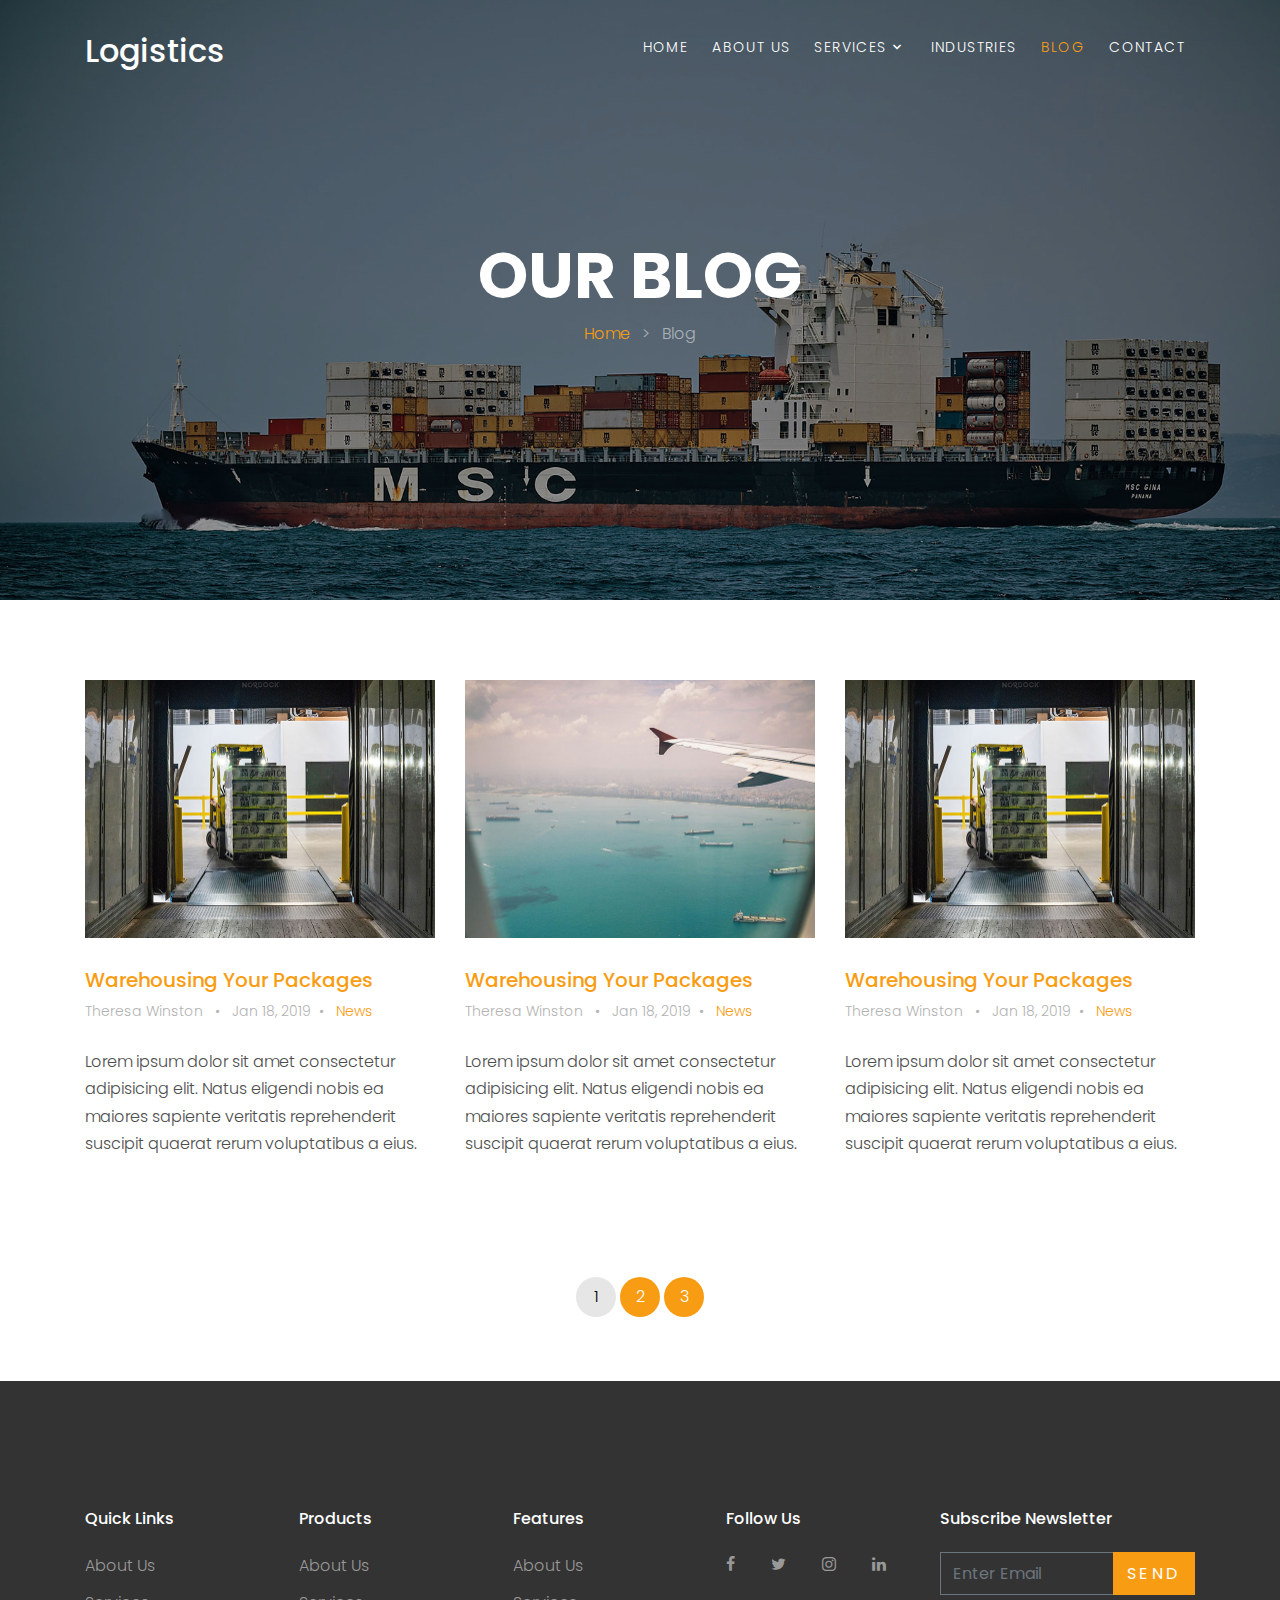
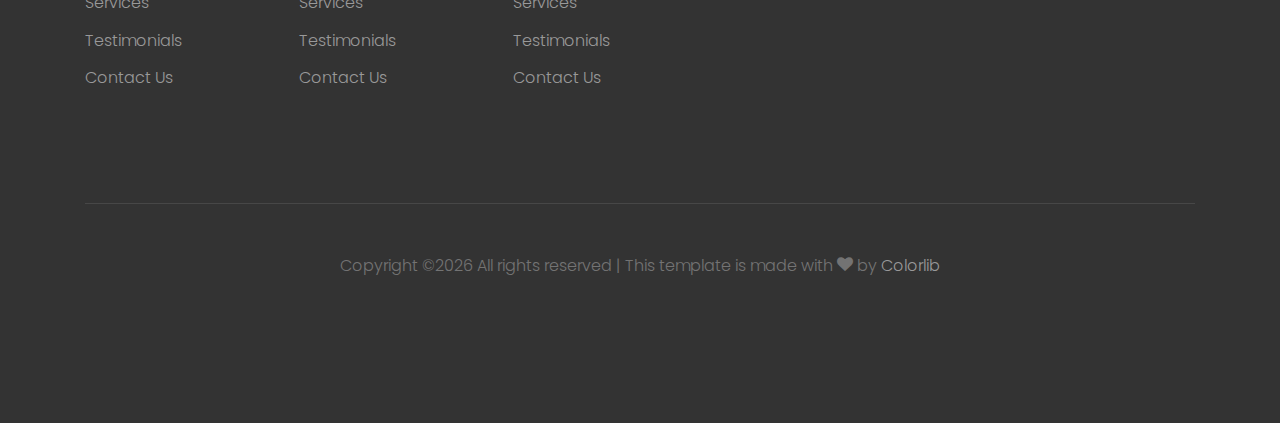
==== commit 353620bd: "commit code" ====
--- a/blog.html
+++ b/blog.html
@@ -122,30 +122,7 @@
               <p>Lorem ipsum dolor sit amet consectetur adipisicing elit. Natus eligendi nobis ea maiores sapiente veritatis reprehenderit suscipit quaerat rerum voluptatibus a eius.</p>
             </div> 
           </div>
-          <div class="col-md-6 col-lg-4 mb-4 mb-lg-4">
-            <div class="h-entry">
-              <img src="images/blog_2.jpg" alt="Image" class="img-fluid">
-              <h2 class="font-size-regular"><a href="#">Warehousing Your Packages</a></h2>
-              <div class="meta mb-4">Theresa Winston <span class="mx-2">&bullet;</span> Jan 18, 2019<span class="mx-2">&bullet;</span> <a href="#">News</a></div>
-              <p>Lorem ipsum dolor sit amet consectetur adipisicing elit. Natus eligendi nobis ea maiores sapiente veritatis reprehenderit suscipit quaerat rerum voluptatibus a eius.</p>
-            </div>
-          </div>
-          <div class="col-md-6 col-lg-4 mb-4 mb-lg-4">
-            <div class="h-entry">
-              <img src="images/blog_1.jpg" alt="Image" class="img-fluid">
-              <h2 class="font-size-regular"><a href="#">Warehousing Your Packages</a></h2>
-              <div class="meta mb-4">Theresa Winston <span class="mx-2">&bullet;</span> Jan 18, 2019<span class="mx-2">&bullet;</span> <a href="#">News</a></div>
-              <p>Lorem ipsum dolor sit amet consectetur adipisicing elit. Natus eligendi nobis ea maiores sapiente veritatis reprehenderit suscipit quaerat rerum voluptatibus a eius.</p>
-            </div> 
-          </div>
-          <div class="col-md-6 col-lg-4 mb-4 mb-lg-4">
-            <div class="h-entry">
-              <img src="images/blog_2.jpg" alt="Image" class="img-fluid">
-              <h2 class="font-size-regular"><a href="#">Warehousing Your Packages</a></h2>
-              <div class="meta mb-4">Theresa Winston <span class="mx-2">&bullet;</span> Jan 18, 2019<span class="mx-2">&bullet;</span> <a href="#">News</a></div>
-              <p>Lorem ipsum dolor sit amet consectetur adipisicing elit. Natus eligendi nobis ea maiores sapiente veritatis reprehenderit suscipit quaerat rerum voluptatibus a eius.</p>
-            </div>
-          </div>
+          
         </div>
       </div>
     </div>
--- a/fonts/icomoon/style.css
+++ b/fonts/icomoon/style.css
@@ -4916,4 +4916,4 @@
 }
 .icon-zoom_out_map:before {
   content: "\e56b";
-}
+}--- a/css/style.css
+++ b/css/style.css
@@ -1384,3 +1384,64 @@
 .custom-pagination span {
   background: #e6e6e6;
   color: #000; }
+
+.hotline {
+  position: fixed;
+  bottom: 0;
+  left: 0;
+  width: 100%;
+  z-index: 999;
+
+  @media (max-width: 768px) {
+    position: absolute;
+    bottom: 10px;
+    left: 10px;
+  }
+}
+
+.float-contact {
+  position: fixed;
+  bottom: 20px;
+  right: 20px;
+  z-index: 99999;
+}
+.chat-zalo, .chat-facebook, .call-hotline {
+  display: block;
+  margin-bottom: 6px;
+  line-height: 0;
+}
+
+.hotline-button {
+  position: fixed;
+  left: 10px;
+  bottom: 20px;
+  background-color: #ff0000;
+  color: #fff;
+  padding: 10px;
+  border-radius: 50px;
+  text-decoration: none;
+  display: flex;
+  align-items: center;
+  z-index: 9999;
+  height: 30px;
+}
+
+.hotline-button i {
+  margin-right: 5px;
+}
+
+@media (max-width: 768px) {
+  .hotline-button {
+    font-size: 14px;
+    padding: 8px;
+  }
+}
+
+nav ul li.hotlineMenu  a {
+  background-color: #ff6f00;
+  color: #fff;
+  font-weight: bold;
+}
+
+
+
